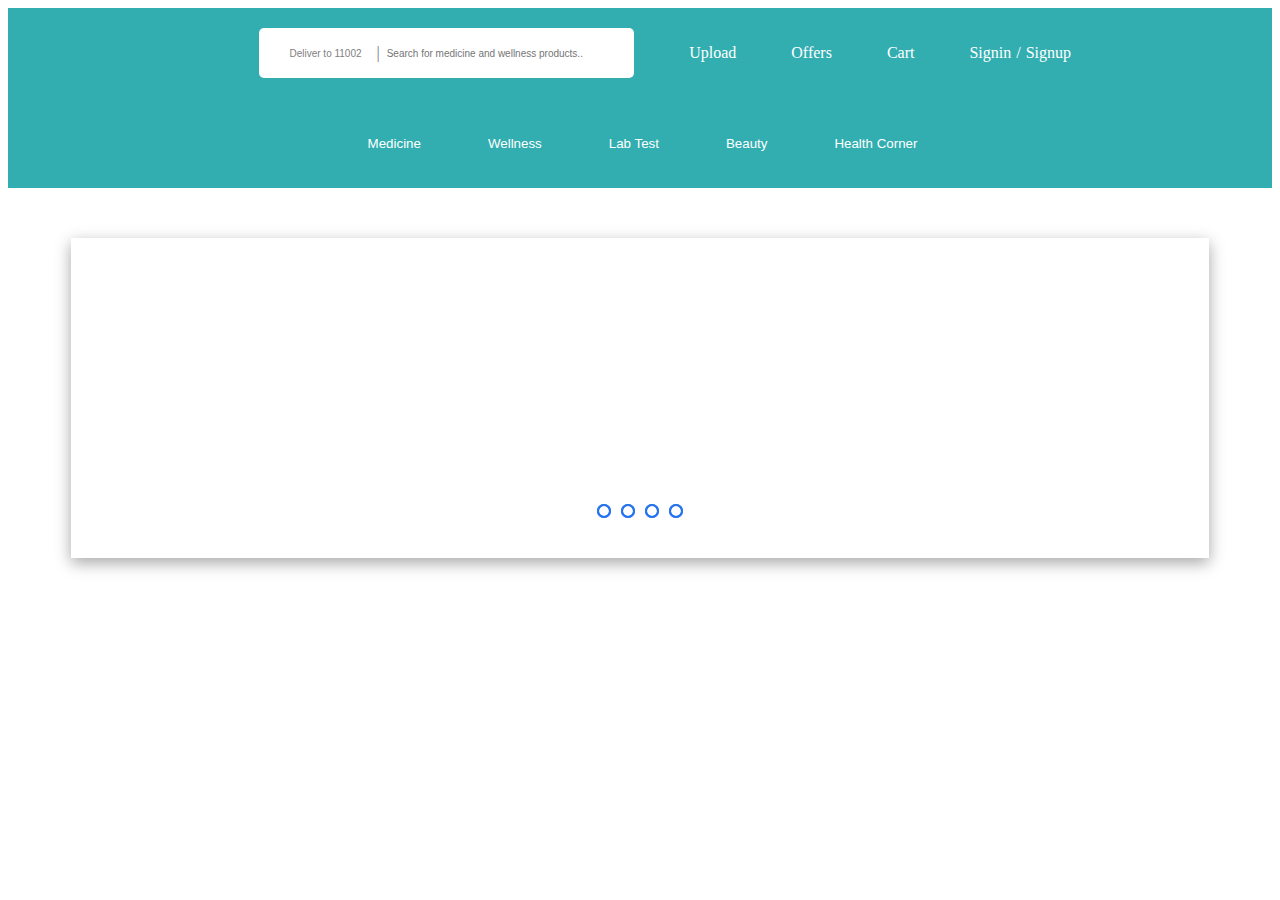
==== index.html @ c181a738 "NetMEds" ====
<!DOCTYPE html>
<html lang="en">
<head>
    <meta charset="UTF-8">
    <meta http-equiv="X-UA-Compatible" content="IE=edge">
    <meta name="viewport" content="width=device-width, initial-scale=1.0">
    <title>Home Page</title>
    <link rel="stylesheet" href="index.css">
    <script src="https://kit.fontawesome.com/09ea9ed7f5.js" crossorigin="anonymous"></script>
</head>
<body>
    <div id="navbar">
        
            <img src="https://www.netmeds.com/assets/gloryweb/images/home-logo-netmeds-new.svg" alt="" />
            <div id="bar">
                <input type="text"value="Deliver to 11002" name="" id="">
                <i class="fa-solid fa-angle-down fa-1x" style="color: #6d7583;"></i>
                <p style="color: #6d7583">|</p>
                <input  placeholder="Search for medicine and wellness products.." type="text" name="" id="">
                <button id="search" type="submit"><i class="fa-solid fa-magnifying-glass-plus fa-2x" style="color:#2874F0;"></i></button>
            </div>
            <div>
                <i class="fa-solid fa-receipt fa-2x"></i>
                <p>Upload</p>
            </div>
            <div>
                <i class="fa-solid fa-tag fa-2x"></i>
                <p>Offers</p>
            </div>
            <div>
                <i class="fa-solid fa-cart-shopping fa-2x"></i>
                <p>Cart</p>
            </div>
            <div>
                <i class="fa-regular fa-user fa-2x" style="color: #ffffff;"></i>
                <p>Signin</p>
                <p>/</p>
                <p>Signup</p>
            </div>
    </div>
    <div id="navbar">
        <div id="medbtn" >
            <i class="fa-sharp fa-solid fa-capsules fa-2x"style="color:yellow;"></i>
            <button id="medbtn-1">Medicine</button>
        </div>
        <div id="medbtn" >
            <i class="fa fa-duotone fa-heart-circle-check fa-2x" style="color:#FB641B"></i>
            <button id="medbtn-1">Wellness</button>
        </div>
        <div id="medbtn" >
            <i class=" fa fa-duotone fa-vial-virus fa-2x" style="color:#2874F0;"></i>
            <button id="medbtn-1">Lab Test</button>
        </div>
        <div id="medbtn">
            <i class=" fa fa-thin fa-glasses fa-2x"  style="color: #ff5353;;"></i>
            <button id="medbtn-1">Beauty</button>
        </div>
        <div id="medbtn">
            <i class=" fa fa-thin fa-hospital fa-2x" style="color: #00e08a;"></i>
            <button id="medbtn-1">Health Corner</button>
        </div>
        
</div>

    <!-- image slider start here -->
    <div class="Ani">
        <div class="slider">
            <div class="slides">
                <!-- Radio buttuon starts here -->
                <input type="radio" name="radio" id="radio1">
                <input type="radio" name="radio" id="radio2">
                <input type="radio" name="radio" id="radio3">
                <input type="radio" name="radio" id="radio4">
                <!-- images starts from here? -->
                <div class="slide first">
                    <img src="https://www.netmeds.com/images/cms/aw_rbslider/slides/1681393215_Web_Homefdgsdg.jpg" alt="">
                </div>
                <div class="slide">
                    <img src="https://www.netmeds.com/images/cms/aw_rbslider/slides/1681404025_Web_Home_Bannerggr.jpg" alt="">
                </div>
                <div class="slide">
                    <img src="https://www.netmeds.com/images/cms/aw_rbslider/slides/1681399120_Main_Wellness_web.jpg" alt="">
                </div>
                <div class="slide">
                    <img src="https://www.netmeds.com/images/cms/aw_rbslider/slides/1681392717_Web_Home_Banners.jpg" alt="">
                </div>
                <!-- Automatic navigation -->
                <div class="navigation_auto">
                      <div class="autobtn1"></div>
                      <div class="autobtn2"></div>
                      <div class="autobtn3"></div>
                      <div class="autobtn4"></div>
                </div>
                <!-- manual navigation -->
                <div class="navigation_manual">
                    <label for="radio1" class="manualbtn"></label>
                    <label for="radio2" class="manualbtn">  </label>
                    <label for="radio3" class="manualbtn"></label>
                    <label for="radio4"class="manualbtn"></label>  
              </div>
            </div>
                   </div>
    </div>
   

    <script src="index.js"></script>
</body>
</html>
---- index.css ----
#navbar{
    display: flex;
    justify-content: center;
    align-items: center;
   background-color:#32AEB1 ;
   gap:50px;
   height:10vh;
}
#navbar > img{
    cursor: pointer;
    outline: none;
}
#navbar> div{
    display: flex;
    justify-content: space-evenly;
    justify-content: center; 
     align-items: center;
    gap:5px;
}
#dropdown{
 display:flex;
 flex-direction:column;
 justify-content: center;
 text-align: center;
 background-color: #FFFFFF;
 /* width: 100%; */
 /* box-shadow: rgba(0, 0, 0, 0.35) 0px 5px 15px; */
}
a{
  color: black;
  display: block;
   padding: 5px;;
   font-size: 14px;;
   text-decoration: none;
   /* box-shadow: rgba(0, 0, 0, 0.35) 0px 5px 15px*/
}
a:hover{
    color:#32AEB1;
}
#medbtn-1{
    cursor: pointer;
    background-color: #32AEB1;
    color: white;
    border: none;
}


  
  
  
  
  

  
#navbar>div>p{
    color:#FFFFFF;
    cursor: pointer;
    outline: none;
}

.fa-solid{
    color:#FFFFFF;
    cursor: pointer;
    outline: none;
    
}
#bar{
    background-color: #FFFFFF;
    border-radius: 5px;;
    gap:5px;
}

#bar>input{
    border: none;
    font-size: 10px;
    font-weight: 400;
    width:200px;
}

#bar>input:nth-child(1){
    border: none;
    font-weight: 400;
    width: 20%;
    color:grey;
    
}
#bar>input:nth-child(2){
    font-weight: 400;
    color:grey;
    
    
}

#bar>button{
    border: none;
    background-color: #FFFFFF;
}



input[type="radio"] {
  display: none;
}

.manual-btn {
  display: inline-block;
  width: 12px;
  height: 12px;
  margin: 0 10px;
  border-radius: 50%;
  background-color: #ccc;
  cursor: pointer;
}

.manual-btn:hover {
  background-color: #555;
}
.Ani{
    margin: 0;
    padding: 0;
    font-size: 20px;
    /* margin:auto; */
    box-sizing: border-box;
    display: flex;
    align-items: center;
    justify-content: center;
    width:100%;
    margin-top:50px;;
}
.slider{
    position: relative;
    width:90%;
    height: 320px;
    box-shadow: rgba(0, 0, 0, 0.35) 0px 5px 15px;
overflow: hidden;
cursor: pointer;
outline: none;

}
.slides{
    display: flex;
    width: 550%;
    height: 100%;
}
.slider>input{
    display: none;
}
.slide{
    width:20%;
    transition: 2s;
}
.Ani>img{
    width:100%;
    background-size: cover;
}
.navigation_manual,.navigation_auto{
    position: absolute;
    bottom: 0;;
    left: 0;
    width: 100%;
    display: flex;
    justify-content: center;
    margin-bottom: 40px;;
}
.manualbtn,.navigation_auto div{
    border: 2px solid#2874F0;;
    padding: 5px;;
    border-radius: 50%;
    transition: 1s;
    cursor: pointer;
    outline: none;
    user-select: none;
}
.manualbtn:not(:last-child),.navigation_auto div:not(:last-child)
{
    margin-right:10px ;
}
.manualbtn:hover,.navigation_auto div:hover{
    background-color: #32AEB1;
}
#radio1.checked ~.navigation_auto.autobtn1{
    background-color: #32AEB1;
}
#radio2.checked ~.navigation_auto.autobtn2{
    background-color: #32AEB1;
}
#radio3.checked ~.navigation_auto.autobtn3{
    background-color: #32AEB1;
}
#radio4.checked ~.navigation_auto.autobtn4{
    background-color: #32AEB1;
}
#radio1:checked ~.first{
    margin-left: 0;
}
#radio2:checked ~.first{
    margin-left: -20%;
}
#radio3:checked ~.first{
    margin-left: -40%;
}
#radio4:checked ~.first{
    margin-left: -60%;
}
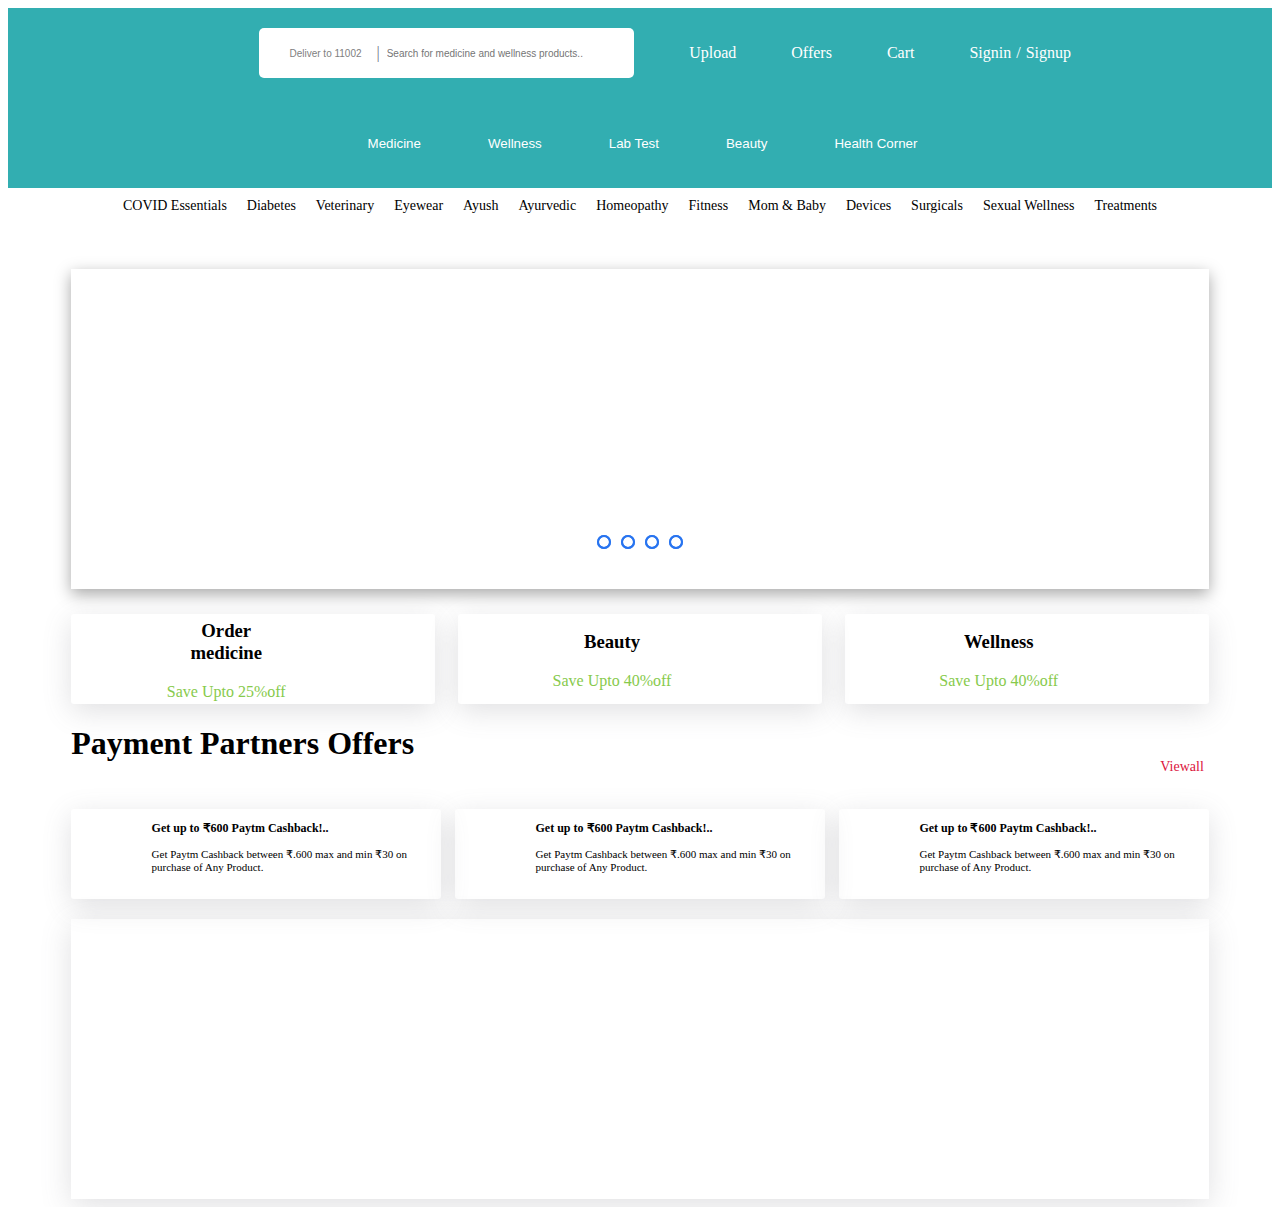
==== commit 7b1c7726: "Trend bar making and some Css work" ====
--- a/index.html
+++ b/index.html
@@ -61,7 +61,21 @@
         </div>
         
 </div>
-
+         <div id="navhead">
+             <a href="">COVID Essentials</a>
+             <a href="">Diabetes</a>
+             <a href="">Veterinary</a>
+             <a href="">Eyewear</a>
+             <a href="">Ayush</a>
+            <a href="">Ayurvedic</a>
+            <a href="">Homeopathy</a>
+            <a href="">Fitness</a>
+            <a href="">Mom & Baby</a>
+            <a href="">Devices</a>
+             <a href="">Surgicals</a>
+            <a href="">Sexual Wellness</a>
+            <a href="">Treatments</a>
+         </div>
     <!-- image slider start here -->
     <div class="Ani">
         <div class="slider">
@@ -101,7 +115,115 @@
             </div>
                    </div>
     </div>
-   
+     <div id="imageItems">
+        <div>
+            <img src="https://www.netmeds.com/assets/gloryweb/images/icons/Wellnessnew.svg" alt="">
+            <div>
+                <h3>Order medicine</h3>
+            <p>Save Upto 25%off</p>
+            </div>
+            <i class=" fa fa-solid fa-angle-right"></i>
+
+        </div>
+        <div>
+            <img src="https://www.netmeds.com/assets/gloryweb/images/icons/Beautynew.svg" alt="">
+            <div>
+                <h3>Beauty</h3>
+            <p>Save Upto 40%off</p>
+            </div>
+            <i class=" fa fa-solid fa-angle-right"></i>
+        </div>
+        <div>
+            <img src="https://www.netmeds.com/assets/gloryweb/images/icons/ordermedicinnew.svg" alt="">
+          <div>
+            <h3>Wellness</h3>
+            <p>Save Upto 40%off</p>
+          </div>
+          <i class=" fa fa-solid fa-angle-right"></i>
+        </div>
+     </div>
+      <div id="Payment">
+        <div>
+            <div>
+                <h1>Payment Partners Offers</h1>
+            </div>
+        </div>
+        <a href="">Viewall <i class=" fa fa-solid fa-angle-right"style="color:crimson;"style=" margin-top: 50px;"></i></a>
+      </div>
+     <div id="Paytm">
+
+        <div>
+            <img src="https://www.netmeds.com/images/cms/offers/1680274870_1675179642_1669825817_paytm.png" alt="">
+            <div>
+                <h3>Get up to ₹600 Paytm Cashback!..</h3>
+            <p>Get Paytm Cashback between ₹.600 max and min ₹30 on purchase of Any Product.</p>
+            </div>
+            <i class=" fa fa-solid fa-angle-right"></i>
+
+        </div>
+        <div>
+            <img src="https://www.netmeds.com/images/cms/offers/1680274870_1675179642_1669825817_paytm.png" alt="">
+            <div>
+                <h3>Get up to ₹600 Paytm Cashback!..</h3>
+            <p>Get Paytm Cashback between ₹.600 max and min ₹30 on purchase of Any Product.</p>
+            </div>
+            <i class=" fa fa-solid fa-angle-right"></i>
+
+        </div>
+        <div>
+            <img src="https://www.netmeds.com/images/cms/offers/1680274870_1675179642_1669825817_paytm.png" alt="">
+            <div>
+                <h3>Get up to ₹600 Paytm Cashback!..</h3>
+            <p>Get Paytm Cashback between ₹.600 max and min ₹30 on purchase of Any Product.</p>
+            </div>
+            <i class=" fa fa-solid fa-angle-right"></i>
+
+        </div>
+     </div>
+     <div class="Trend">
+        <div class="Tslider">
+            <div class="Tslides">
+                <!-- Radio buttuon starts here -->
+                <input type="radio" name="radio" id="Tradio1">
+                <input type="radio" name="radio" id="Tradio2">
+                <input type="radio" name="radio" id="Tradio3">
+                <input type="radio" name="radio" id="Tradio4">
+                <!-- images starts from here? -->
+                <div class="Tslide first">
+                    <img src="https://www.netmeds.com/images/cms/aw_rbslider/slides/1676975578_Dr_Morepen__mini_web.jpg" alt="">
+                </div>
+                <div class="Tslide">
+                    <img src="https://www.netmeds.com/images/cms/aw_rbslider/slides/1681411498_Main_Mini-banner_web.jpg" alt="">
+                </div>
+                <div class="Tslide">
+                    <img src="https://www.netmeds.com/images/cms/aw_rbslider/slides/1676975578_Dr_Morepen__mini_web.jpg" alt="">
+                </div>
+                <div class="Tslide">
+                    <img src="https://www.netmeds.com/images/cms/aw_rbslider/slides/1670563832_Nutriog_mini_web.jpg" alt="">
+                </div>
+                <div class="Tslide">
+                    <img src="https://www.netmeds.com/images/cms/aw_rbslider/slides/1681801389_Groviva_Mini_banner_web.jpg" alt="">
+                </div>
+                <div class="Tslide">
+                    <img src="https://www.netmeds.com/images/cms/aw_rbslider/slides/1668781285_Netmeds-436x224pxl.jpg" alt="">
+                </div>
+                <!-- Automatic navigation -->
+                <div class="Tnavigation_auto">
+                      <!-- <div class="autobtn1"></div>
+                      <div class="autobtn2"></div>
+                      <div class="autobtn3"></div>
+                      <div class="autobtn4"></div> -->
+                </div>
+                <!-- manual navigation -->
+                <div class="Tnavigation_manual">
+                    <!-- <label for="radio1" class="Tmanualbtn"></label>
+                    <label for="radio2" class="Tmanualbtn">  </label>
+                    <label for="radio3" class="Tmanualbtn"></label>
+                    <label for="radio4"class="Tmanualbtn"></label>   -->
+              </div>
+            </div>
+                   </div>
+    </div>
 
     <script src="index.js"></script>
 </body>
--- a/index.css
+++ b/index.css
@@ -5,6 +5,13 @@
    background-color:#32AEB1 ;
    gap:50px;
    height:10vh;
+}
+#navhead
+{
+    display: flex;
+    justify-content: center;
+    gap: 10px;
+    margin-top: 5px;;
 }
 #navbar > img{
     cursor: pointer;
@@ -43,14 +50,6 @@
     color: white;
     border: none;
 }
-
-
-  
-  
-  
-  
-  
-
   
 #navbar>div>p{
     color:#FFFFFF;
@@ -201,4 +200,195 @@
 }
 #radio4:checked ~.first{
     margin-left: -60%;
-}+}
+#imageItems{
+    display: flex;
+    justify-content:space-between;
+    margin: auto;
+    width: 90%;
+}
+#imageItems>div{
+    display: flex;
+    box-shadow: rgba(100, 100, 111, 0.2) 0px 7px 29px 0px;
+ align-items: center;
+    width:32%;
+    height: 10vh;
+    gap:20px;
+    margin-top: 25px;
+    text-align: center;
+    border-radius:3px;
+    cursor: pointer;
+}
+#imageItems>div>img{
+    padding: 10px;
+   width: 15%;
+}
+#imageItems>div>div>p{
+    color:#87ca4c
+}
+#imageItems>div>.fa{
+    display: flex;
+    color:#2874F0;
+     margin-left:35%
+}
+#imageItems>div>.fa:hover{
+   
+    color: #32AEB1;
+}
+#Payment{
+    margin-top: 10px;;
+    width:90%;
+    margin: auto;
+    display: flex;
+    justify-content: space-between;
+    background-color: none;
+}
+#Payment>a{
+    margin-top: 50px;
+    color: crimson;
+}
+#Payment >div{
+    display: flex;
+}
+#Paytm{
+    display: flex;
+    justify-content:space-between;
+    margin: auto;
+    width: 90%;
+}
+#Paytm>div{
+    display: flex;
+    box-shadow: rgba(100, 100, 111, 0.2) 0px 7px 29px 0px;
+    width:32.5%;
+    height: 10vh;
+    gap:20px;
+    margin-top: 25px;
+    border-radius:3px;
+    cursor: pointer;
+}
+#Paytm>div>img{
+    padding: 10px;
+   width: 15%;
+}
+#Paytm>div>div>h3{
+    font-size: 12px;
+      
+}
+#Paytm>div>div>p{
+    font-size:11px;
+      
+}
+
+
+input[type="Tradio"] {
+  display: none;
+}
+
+.Tmanual-btn {
+  display: inline-block;
+  width: 12px;
+  height: 12px;
+  margin: 0 10px;
+  border-radius: 50%;
+  background-color: #ccc;
+  cursor: pointer;
+}
+
+.Tmanual-btn:hover {
+  background-color: #555;
+}
+.Trend{
+    margin: 0;
+    padding: 0;
+    font-size: 20px;
+    /* margin:auto; */
+    box-sizing: border-box;
+    display: flex;
+    align-items: center;
+    justify-content: center;
+    width:100%;
+    margin-top:20px;;
+    justify-content: space-evenly;
+}
+.Tslider{
+    margin: auto;
+    position: relative;
+    width:90%;
+    height: 280px;
+    box-shadow: rgba(100, 100, 111, 0.2) 0px 7px 29px 0px;
+overflow: hidden;
+cursor: pointer;
+outline: none;
+display: flex;
+justify-content: space-evenly;
+}
+.Tslides{
+    display: flex;
+    gap:1%;
+    width:650vh;
+    height:100vh;
+}
+.Tslider>input{
+    display: none;
+}
+.Tslide{
+    width:20%;
+    transition: 2s;
+}
+.Trend>img{
+    width:100%;
+    background-size: cover;
+}
+.Tnavigation_manual,.Tnavigation_auto{
+    position: absolute;
+    bottom: 0;;
+    left: 0;
+    width: 100%;
+    display: flex;
+    justify-content: center;
+    margin-bottom: 40px;;
+}
+.Tmanualbtn,.Tnavigation_auto div{
+    border: 2px solid#2874F0;;
+    padding: 5px;;
+    border-radius: 50%;
+    transition: 1s;
+    cursor: pointer;
+    outline: none;
+    user-select: none;
+}
+.Tmanualbtn:not(:last-child),.Tnavigation_auto div:not(:last-child)
+{
+    margin-right:10px ;
+}
+.Tmanualbtn:hover,.Tnavigation_auto div:hover{
+    background-color: #32AEB1;
+}
+#Tradio1.checked ~.navigation_auto.autobtn1{
+    background-color: #32AEB1;
+}
+#Tradio2.checked ~.navigation_auto.autobtn2{
+    background-color: #32AEB1;
+}
+#Tradio3.checked ~.navigation_auto.autobtn3{
+    background-color: #32AEB1;
+}
+#Tradio4.checked ~.navigation_auto.autobtn4{
+    background-color: #32AEB1;
+}
+#Tradio1:checked ~.first{
+    margin-left: 0;
+}
+#Tradio2:checked ~.first{
+    margin-left: -20%;
+}
+#Tradio3:checked ~.first{
+    margin-left: -40%;
+}
+#Tradio4:checked ~.first{
+    margin-left: -60%;
+}
+
+
+
+
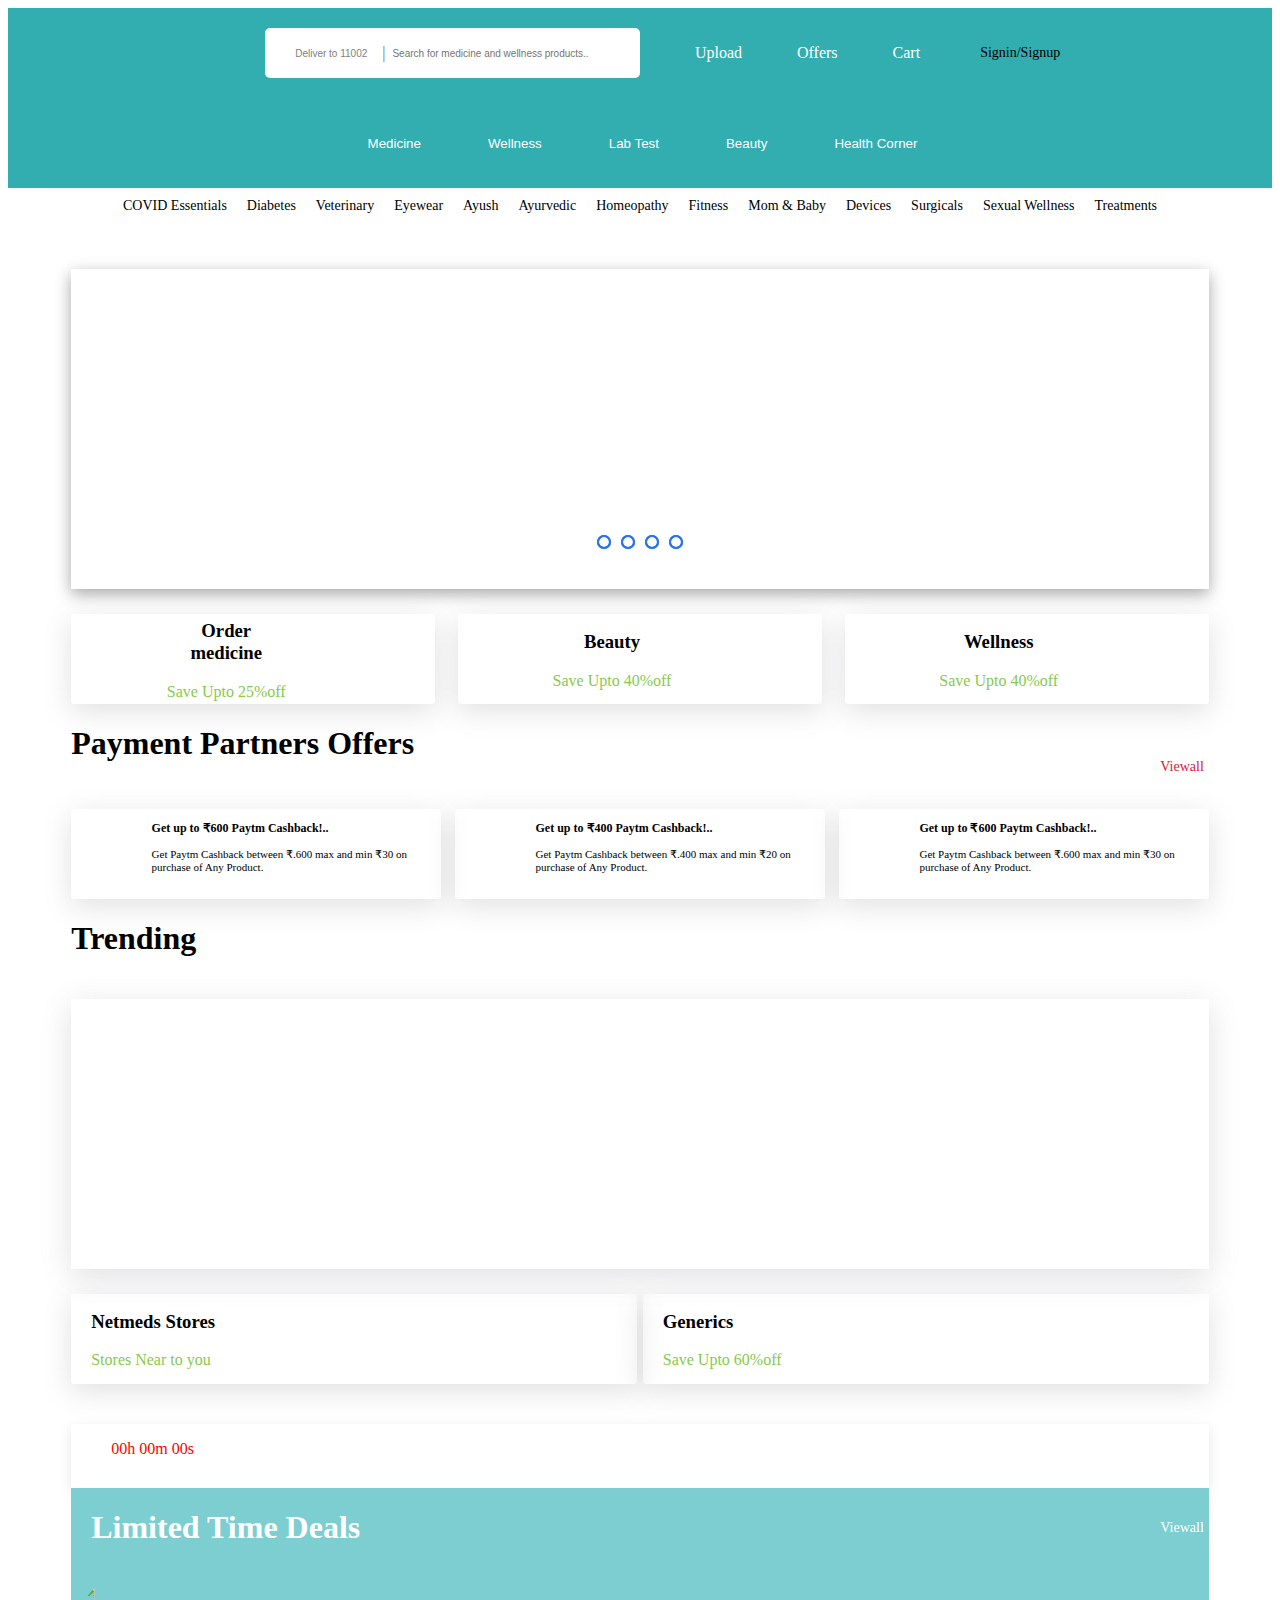
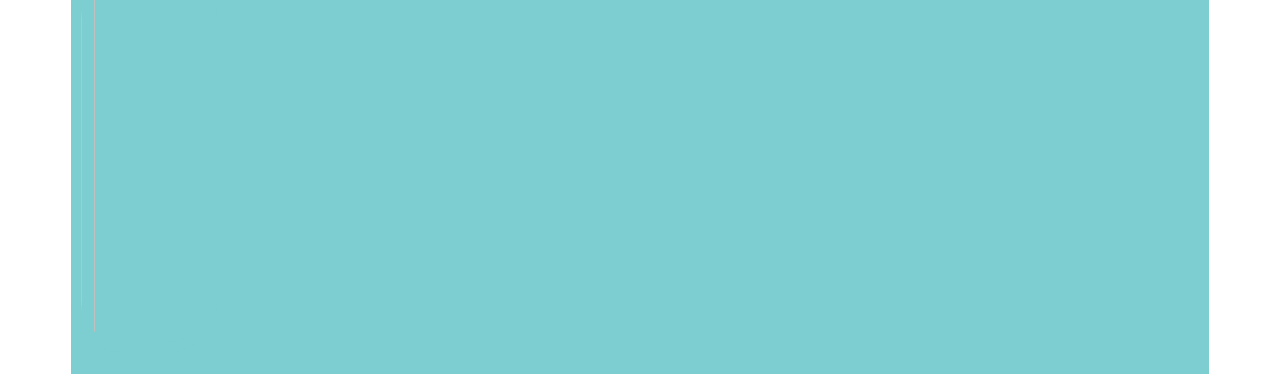
==== commit 78c93fb3: "time bar" ====
--- a/index.html
+++ b/index.html
@@ -21,7 +21,7 @@
             </div>
             <div>
                 <i class="fa-solid fa-receipt fa-2x"></i>
-                <p>Upload</p>
+                <p>Upload </p>
             </div>
             <div>
                 <i class="fa-solid fa-tag fa-2x"></i>
@@ -33,9 +33,7 @@
             </div>
             <div>
                 <i class="fa-regular fa-user fa-2x" style="color: #ffffff;"></i>
-                <p>Signin</p>
-                <p>/</p>
-                <p>Signup</p>
+                <a href="./signup.html">Signin/Signup</a>
             </div>
     </div>
     <div id="navbar">
@@ -87,16 +85,16 @@
                 <input type="radio" name="radio" id="radio4">
                 <!-- images starts from here? -->
                 <div class="slide first">
-                    <img src="https://www.netmeds.com/images/cms/aw_rbslider/slides/1681393215_Web_Homefdgsdg.jpg" alt="">
+                    <img src="https://www.netmeds.com/images/cms/aw_rbslider/slides/1681837982_Home_Banner.jpg" alt="">
                 </div>
                 <div class="slide">
-                    <img src="https://www.netmeds.com/images/cms/aw_rbslider/slides/1681404025_Web_Home_Bannerggr.jpg" alt="">
+                    <img src="https://www.netmeds.com/images/cms/aw_rbslider/slides/1681815202_Web_Home_Bannersvdvds.jpg" alt="">
+                </div>
+                <div class="slide">
+                    <img src="https://www.netmeds.com/images/cms/aw_rbslider/slides/1681816910_Web_Home_Bannersguguui.jpg" alt="">
                 </div>
                 <div class="slide">
                     <img src="https://www.netmeds.com/images/cms/aw_rbslider/slides/1681399120_Main_Wellness_web.jpg" alt="">
-                </div>
-                <div class="slide">
-                    <img src="https://www.netmeds.com/images/cms/aw_rbslider/slides/1681392717_Web_Home_Banners.jpg" alt="">
                 </div>
                 <!-- Automatic navigation -->
                 <div class="navigation_auto">
@@ -107,7 +105,7 @@
                 </div>
                 <!-- manual navigation -->
                 <div class="navigation_manual">
-                    <label for="radio1" class="manualbtn"></label>
+                    <label for="radio1" class="manualbtn"></i></label>
                     <label for="radio2" class="manualbtn">  </label>
                     <label for="radio3" class="manualbtn"></label>
                     <label for="radio4"class="manualbtn"></label>  
@@ -164,32 +162,37 @@
         <div>
             <img src="https://www.netmeds.com/images/cms/offers/1680274870_1675179642_1669825817_paytm.png" alt="">
             <div>
+                <h3>Get up to ₹400 Paytm Cashback!..</h3>
+            <p>Get Paytm Cashback between ₹.400 max and min ₹20 on purchase of Any Product.</p>
+            </div>
+            <i class=" fa fa-solid fa-angle-right"></i>
+
+        </div>
+        <div>
+            <img src="https://www.netmeds.com/images/cms/offers/1680274870_1675179642_1669825817_paytm.png" alt="">
+            <div>
                 <h3>Get up to ₹600 Paytm Cashback!..</h3>
             <p>Get Paytm Cashback between ₹.600 max and min ₹30 on purchase of Any Product.</p>
             </div>
             <i class=" fa fa-solid fa-angle-right"></i>
 
         </div>
-        <div>
-            <img src="https://www.netmeds.com/images/cms/offers/1680274870_1675179642_1669825817_paytm.png" alt="">
-            <div>
-                <h3>Get up to ₹600 Paytm Cashback!..</h3>
-            <p>Get Paytm Cashback between ₹.600 max and min ₹30 on purchase of Any Product.</p>
-            </div>
-            <i class=" fa fa-solid fa-angle-right"></i>
-
+     </div>
+     <div id="Payment">
+        <div>
+            <div>
+                <h1>Trending</h1>
+           </div>
         </div>
      </div>
      <div class="Trend">
         <div class="Tslider">
             <div class="Tslides">
-                <!-- Radio buttuon starts here -->
-                <input type="radio" name="radio" id="Tradio1">
-                <input type="radio" name="radio" id="Tradio2">
-                <input type="radio" name="radio" id="Tradio3">
-                <input type="radio" name="radio" id="Tradio4">
-                <!-- images starts from here? -->
-                <div class="Tslide first">
+                <input type="radio" name="Tradio" id="Tradio1">
+                <input type="radio" name="Tradio" id="Tradio2">
+                <input type="radio" name="Tradio" id="Tradio3">
+                <input type="radio" name="Tradio" id="Tradio4">
+                <div class="Tslide first"> 
                     <img src="https://www.netmeds.com/images/cms/aw_rbslider/slides/1676975578_Dr_Morepen__mini_web.jpg" alt="">
                 </div>
                 <div class="Tslide">
@@ -206,25 +209,54 @@
                 </div>
                 <div class="Tslide">
                     <img src="https://www.netmeds.com/images/cms/aw_rbslider/slides/1668781285_Netmeds-436x224pxl.jpg" alt="">
-                </div>
-                <!-- Automatic navigation -->
-                <div class="Tnavigation_auto">
-                      <!-- <div class="autobtn1"></div>
-                      <div class="autobtn2"></div>
-                      <div class="autobtn3"></div>
-                      <div class="autobtn4"></div> -->
-                </div>
-                <!-- manual navigation -->
+                </div> 
+        
+            
                 <div class="Tnavigation_manual">
-                    <!-- <label for="radio1" class="Tmanualbtn"></label>
-                    <label for="radio2" class="Tmanualbtn">  </label>
-                    <label for="radio3" class="Tmanualbtn"></label>
-                    <label for="radio4"class="Tmanualbtn"></label>   -->
+                    <!-- <label for="Tradio1" class="Tmanualbtn"></label>
+                    <label for="Tradio2" class="Tmanualbtn">  </label>
+                    <label for="Tradio3" class="Tmanualbtn"></label>
+                    <label for="Tradio4"class="Tmanualbtn"></label>   -->
               </div>
-            </div>
-                   </div>
-    </div>
-
-    <script src="index.js"></script>
+            </div> 
+                 </div>
+     </div>
+    <div id="imageMed">
+        <div>
+            <div> 
+                <h3>Netmeds Stores </h3>
+            <p> Stores Near to you <i class=" fa fa-solid fa-angle-right "style="color:black"></i></p>
+            </div>
+            <img src="https://encrypted-tbn2.gstatic.com/images?q=tbn:ANd9GcTYg-5xoABqRT56mDPAEx1XcJ74E8K5eYrIxkB_ZIzexfAOZZ0Z" alt="">
+        </div>
+        <div>
+            <div>
+                <h3>Generics</h3>
+            <p>Save Upto 60%off <i class=" fa fa-solid fa-angle-right"style="color:black"></i></p>
+            </div>
+            <img src="https://lh3.googleusercontent.com/Ah6kD1lPT6igkypSuGB1TPyygjC_Z8ac_D3CUOPZVzRz5COdOh55KxJmFR-KQZ9CqUwhXczrDMc4XvFmLvxo3eYC5PTmzPWZ0lH3RFlF"style="width:15%" alt="">
+        </div>
+        
+     </div>
+     <div id="Limited">
+        <div>
+            <div id="offer">
+                <i class=" fa fa-regular fa-clock fa-shake" style="color: #ff0059;"></i>
+                <p id="Time">00h&nbsp;00m&nbsp;00s</p>
+            </div>
+        </div>
+     </div>
+     <div id="Hurry">
+                <div>
+                    <h1>Limited Time Deals</h1>
+                    <a href="">Viewall <i class=" fa fa-solid fa-angle-right"style="color:white;"style=" margin-top: 50px;"></i></a>
+                </div>
+                <img src="https://www.netmeds.com/images/cms/section/images/1680549470_1678453094_limited_time.png" alt="">
+     </div>
+     <div id="Deal"></div>
+
+    <script src="index.js">
+        
+    </script>
 </body>
 </html>--- a/index.css
+++ b/index.css
@@ -279,116 +279,201 @@
       
 }
 
-
 input[type="Tradio"] {
-  display: none;
-}
-
-.Tmanual-btn {
-  display: inline-block;
-  width: 12px;
-  height: 12px;
-  margin: 0 10px;
-  border-radius: 50%;
-  background-color: #ccc;
+    display: none;
+  }
+  
+  .Tmanual-btn {
+    display: inline-block;
+    width: 12px;
+    height: 12px;
+    margin: 0 10px;
+    border-radius: 50%;
+    background-color: #ccc;
+    cursor: pointer;
+  }
+  
+  .Tmanual-btn:hover {
+    background-color: #555;
+  }
+  .Trend{
+      margin: 0;
+      padding: 0;
+      font-size: 20px;
+      /* margin:auto; */
+      box-sizing: border-box;
+      display: flex;
+      align-items: center;
+      justify-content: center;
+      width:100%;
+      margin-top:20px;;
+      justify-content: space-evenly;
+  }
+  .Tslider{
+      margin: auto;
+      position: relative;
+      width:90%;
+      height:30vh;
+      box-shadow: rgba(100, 100, 111, 0.2) 0px 7px 29px 0px;
+  overflow: hidden;
   cursor: pointer;
-}
-
-.Tmanual-btn:hover {
-  background-color: #555;
-}
-.Trend{
-    margin: 0;
-    padding: 0;
-    font-size: 20px;
-    /* margin:auto; */
-    box-sizing: border-box;
+  outline: none;
+  display: flex;
+  justify-content: space-evenly;
+  }
+  .Tslides{
+      display: flex;
+      gap:15px;
+      width:650vh;
+      height:100vh;;
+  }
+  .Tslider>input{
+      display: none;
+  }
+  .Tslide{
+      width:20%;
+      transition: 2s;
+  }
+  .Trend>img{
+      width:100%;
+      background-size: cover;
+      border-radius: 10px;;
+  }
+  .Tnavigation_manual,.Tnavigation_auto{
+      position: absolute;
+      bottom: 0;;
+      left: 0;
+      width: 100%;
+      display: flex;
+      justify-content: center;
+      margin-bottom: 40px;;
+  }
+  .Tmanualbtn,.Tnavigation_auto div{
+      border: 2px solid#2874F0;;
+      padding: 5px;;
+      border-radius: 50%;
+      transition: 1s;
+      cursor: pointer;
+      outline: none;
+      user-select: none;
+  }
+  .Tmanualbtn:not(:last-child),.Tnavigation_auto div:not(:last-child)
+  {
+      margin-right:10px ;
+  }
+  .Tmanualbtn:hover,.Tnavigation_auto div:hover{
+      background-color: #32AEB1;
+  }
+  #Tradio1.checked ~.navigation_auto.autobtn1{
+      background-color: #32AEB1;
+  }
+  #Tradio2.checked ~.navigation_auto.autobtn2{
+      background-color: #32AEB1;
+  }
+  #Tradio3.checked ~.navigation_auto.autobtn3{
+      background-color: #32AEB1;
+  }
+  #Tradio4.checked ~.navigation_auto.autobtn4{
+      background-color: #32AEB1;
+  }
+  #Tradio1:checked ~.first{
+      margin-left: 0;
+  }
+  #Tradio2:checked ~.first{
+      margin-left: -20%;
+  }
+  #Tradio3:checked ~.first{
+      margin-left: -40%;
+  }
+  #Tradio4:checked ~.first{
+      margin-left: -60%;
+  }
+  
+#imageMed{
+    display: flex;
+    justify-content:space-between;
+    margin: auto;
+    width: 90%;
+}
+#imageMed>div{
+    display: flex;
+    box-shadow: rgba(100, 100, 111, 0.2) 0px 7px 29px 0px;
+ align-items: center;
+    width:48%;
+    height: 10vh;
+    gap:20px;
+    margin-top: 25px;
+    border-radius:3px;
+    cursor: pointer;
+  padding-left: 20px;
+  justify-content: space-between;
+}
+#imageMed>div>img{
+   width: 11.8%;
+   border-color: white;
+   border-radius: 2px;;
+
+}
+#imageMed>div>div>p{
+    color:#87ca4c
+}
+#imageMed>div>.fa{
+    display: flex;
+    color: black;
+}
+#imageMed>div>.fa:hover{
+   
+    color: #32AEB1;
+}
+#Limited
+{ padding-bottom: 10px;
+    margin-top: 10px;;
+    width:90%;
+    margin: auto;
+    margin-top:40px;
+    box-shadow: rgba(0, 0, 0, 0.1) 0px 4px 12px;
+    height: 6vh;
+
+
+}#offer{
     display: flex;
     align-items: center;
-    justify-content: center;
-    width:100%;
-    margin-top:20px;;
-    justify-content: space-evenly;
-}
-.Tslider{
-    margin: auto;
-    position: relative;
-    width:90%;
-    height: 280px;
-    box-shadow: rgba(100, 100, 111, 0.2) 0px 7px 29px 0px;
-overflow: hidden;
-cursor: pointer;
-outline: none;
-display: flex;
-justify-content: space-evenly;
-}
-.Tslides{
-    display: flex;
-    gap:1%;
-    width:650vh;
-    height:100vh;
-}
-.Tslider>input{
-    display: none;
-}
-.Tslide{
-    width:20%;
-    transition: 2s;
-}
-.Trend>img{
-    width:100%;
-    background-size: cover;
-}
-.Tnavigation_manual,.Tnavigation_auto{
-    position: absolute;
-    bottom: 0;;
-    left: 0;
-    width: 100%;
-    display: flex;
-    justify-content: center;
-    margin-bottom: 40px;;
-}
-.Tmanualbtn,.Tnavigation_auto div{
-    border: 2px solid#2874F0;;
-    padding: 5px;;
-    border-radius: 50%;
-    transition: 1s;
-    cursor: pointer;
-    outline: none;
-    user-select: none;
-}
-.Tmanualbtn:not(:last-child),.Tnavigation_auto div:not(:last-child)
-{
-    margin-right:10px ;
-}
-.Tmanualbtn:hover,.Tnavigation_auto div:hover{
-    background-color: #32AEB1;
-}
-#Tradio1.checked ~.navigation_auto.autobtn1{
-    background-color: #32AEB1;
-}
-#Tradio2.checked ~.navigation_auto.autobtn2{
-    background-color: #32AEB1;
-}
-#Tradio3.checked ~.navigation_auto.autobtn3{
-    background-color: #32AEB1;
-}
-#Tradio4.checked ~.navigation_auto.autobtn4{
-    background-color: #32AEB1;
-}
-#Tradio1:checked ~.first{
-    margin-left: 0;
-}
-#Tradio2:checked ~.first{
-    margin-left: -20%;
-}
-#Tradio3:checked ~.first{
-    margin-left: -40%;
-}
-#Tradio4:checked ~.first{
-    margin-left: -60%;
-}
-
-
-
-
+    text-align: center;
+    gap: 20px;
+    padding-left: 20px;;
+    color: red;
+
+}
+#Limited>div{
+    align-items: center;
+    display: flex;
+}
+#Hurry{
+    background-color:#7CCED0;
+   width:90%;
+   margin: auto;
+   height: 54vh;
+}
+#Hurry >div{
+    display: flex;
+    justify-content: space-between;
+    align-items: center;
+    color:white;
+    padding-left: 20px;
+}
+#Hurry >div>a{
+    color:white;;
+}
+#deals{
+
+}
+#Hurry >img{
+    
+   border:10px solid #7CCED0;
+   overflow: hidden;
+  outline: none;
+  width:11.1%;
+border-radius: 50px;;
+height: 40.5vh;
+
+}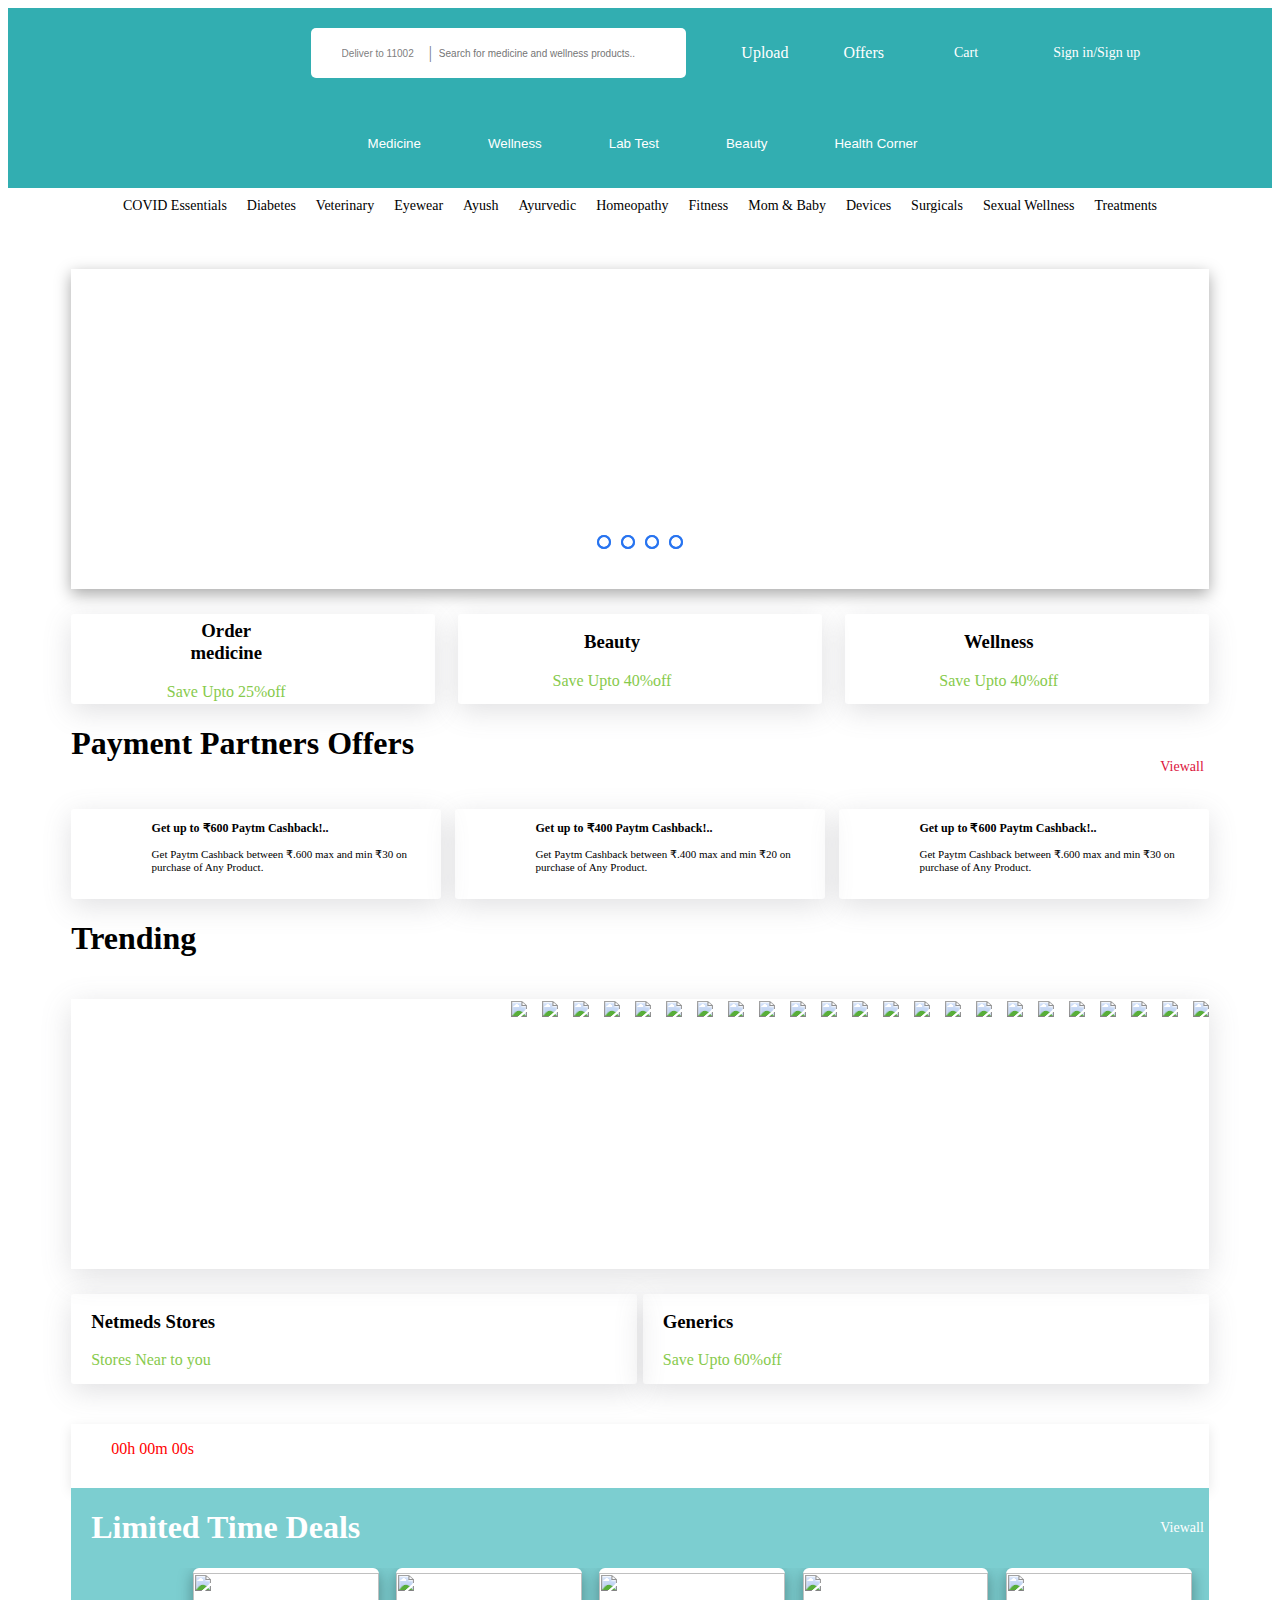
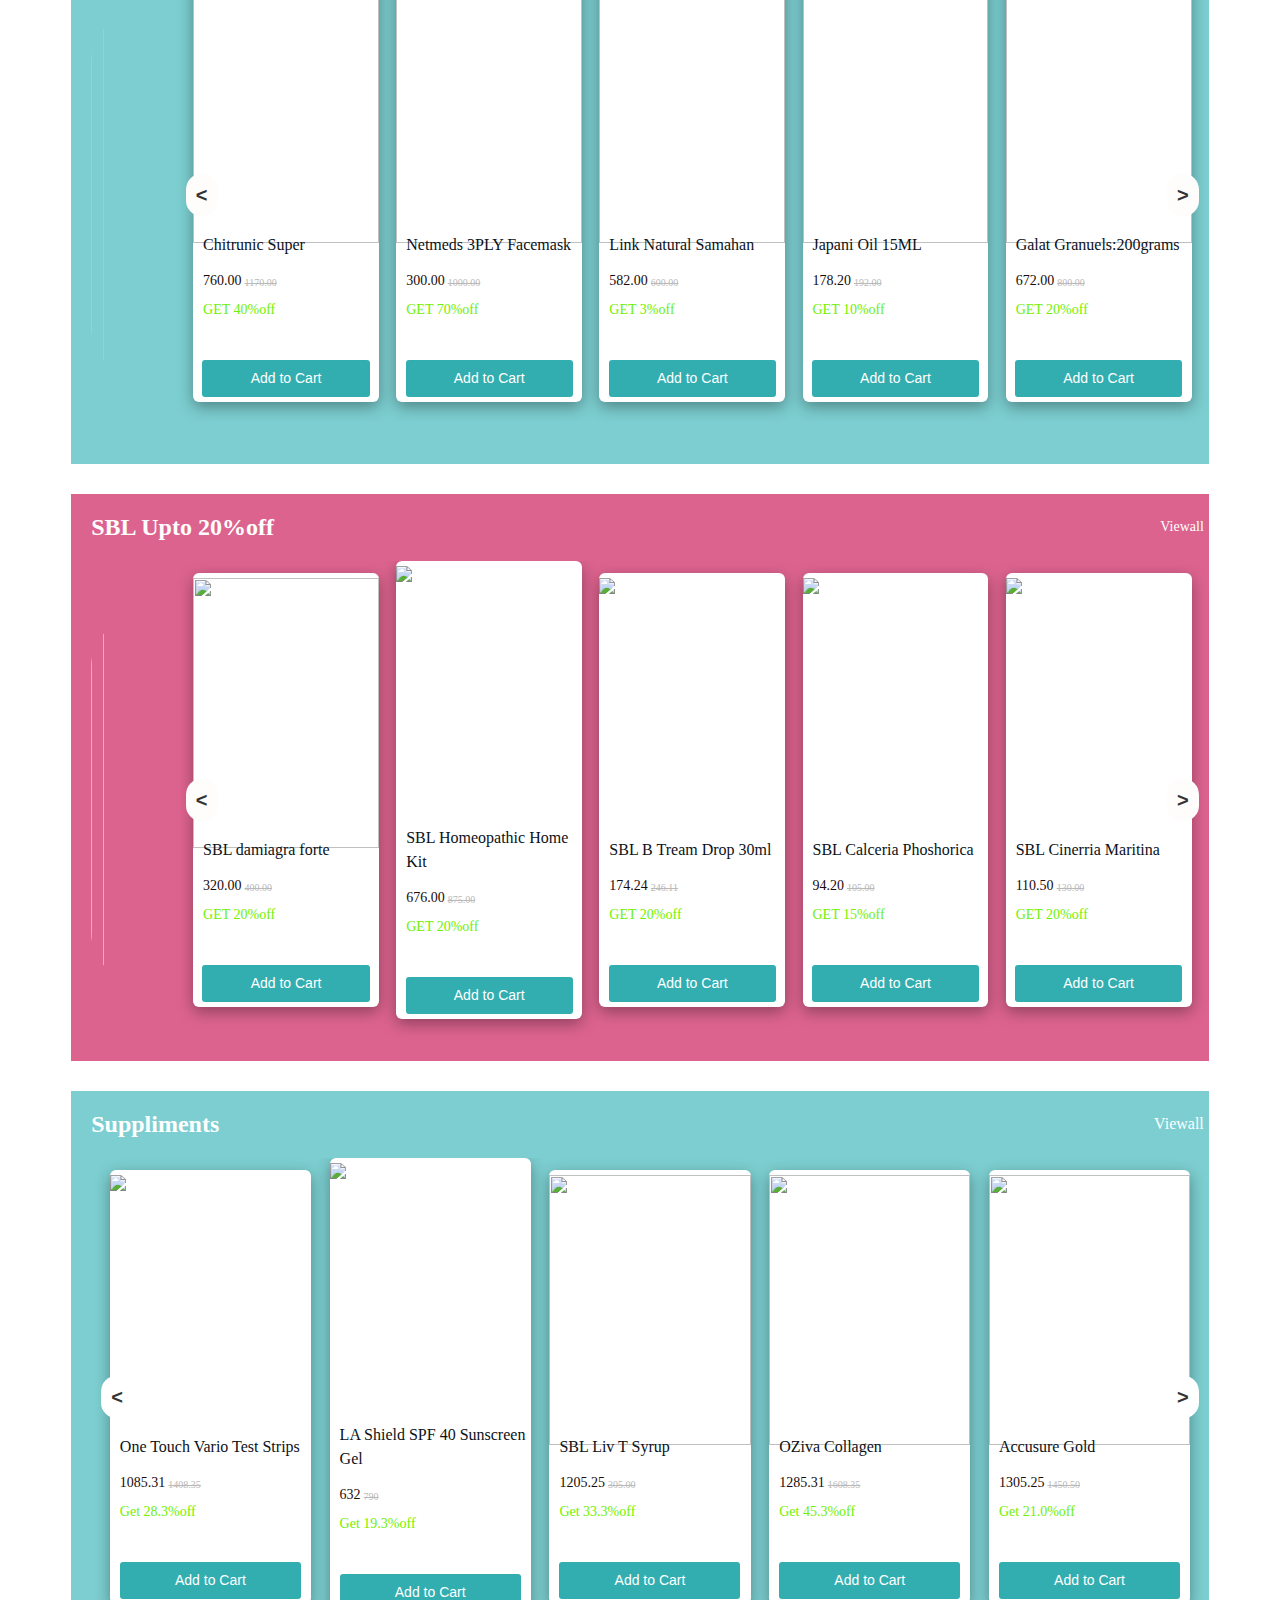
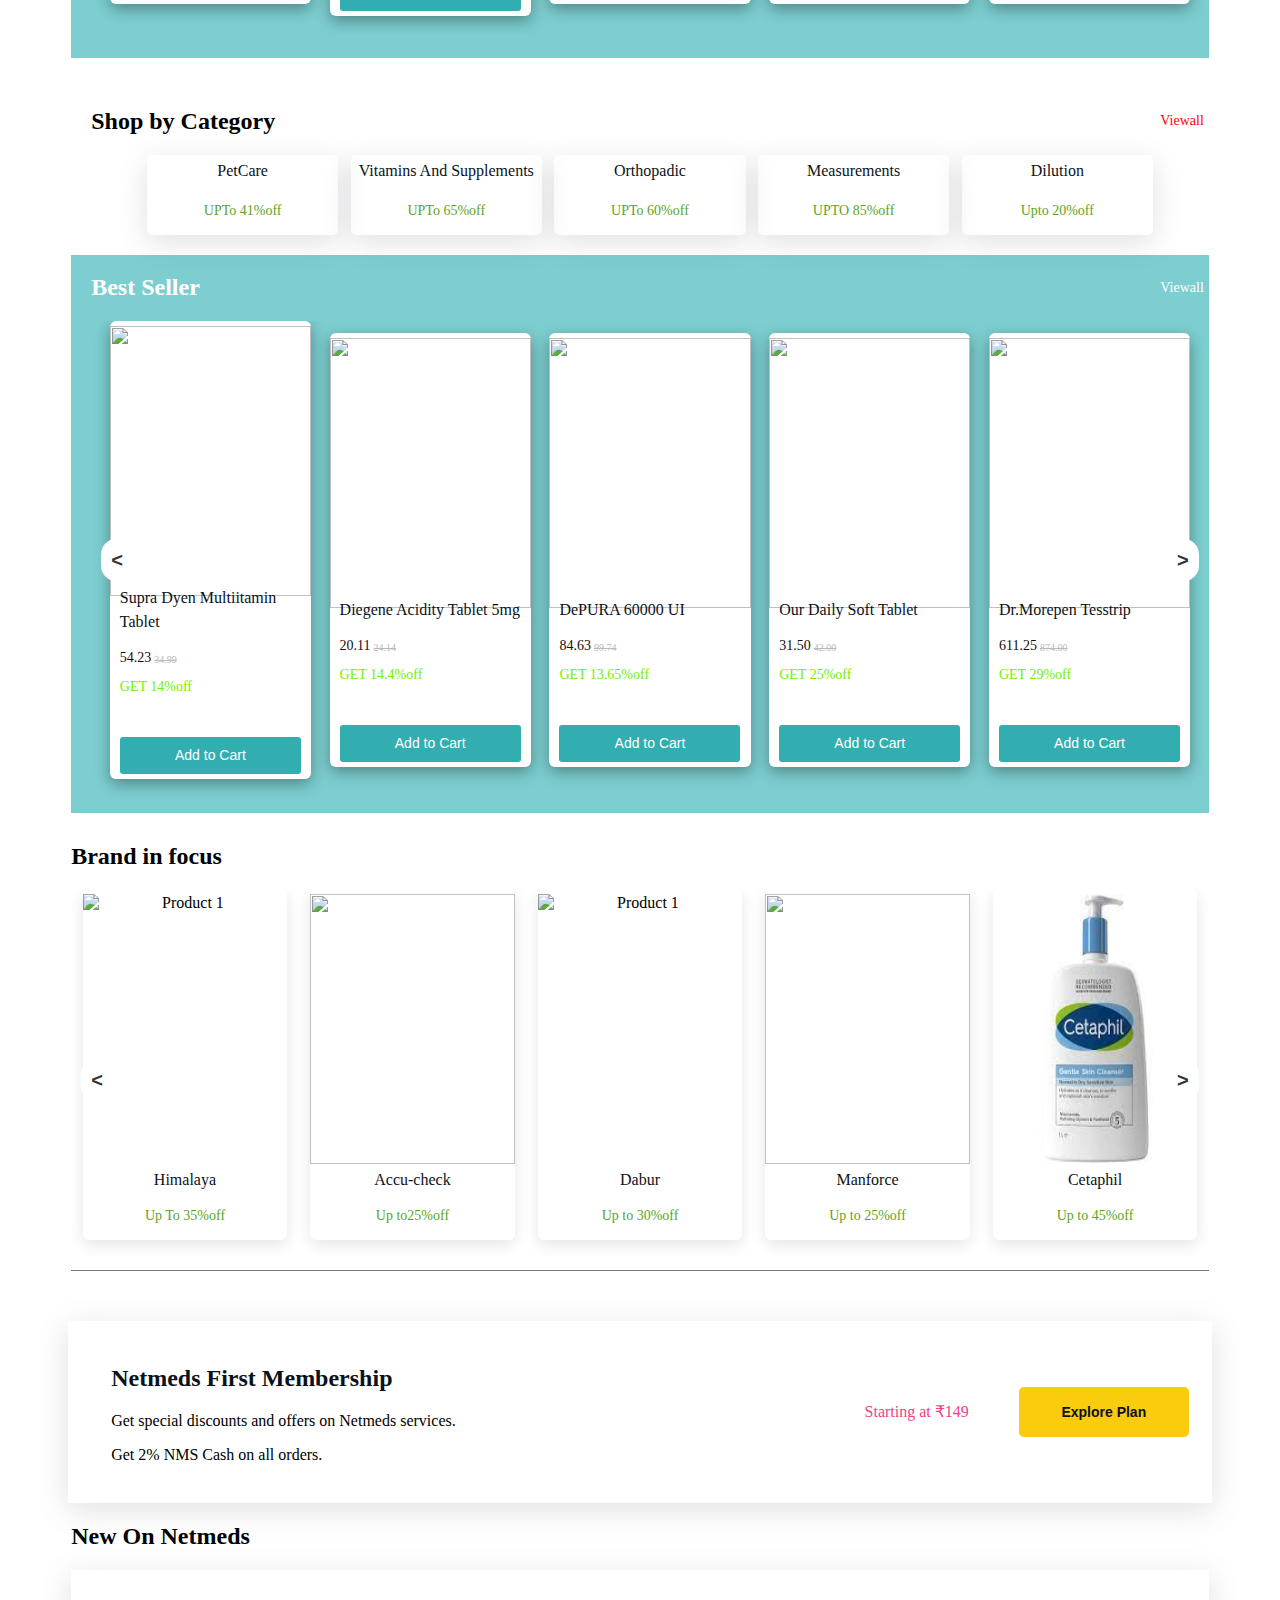
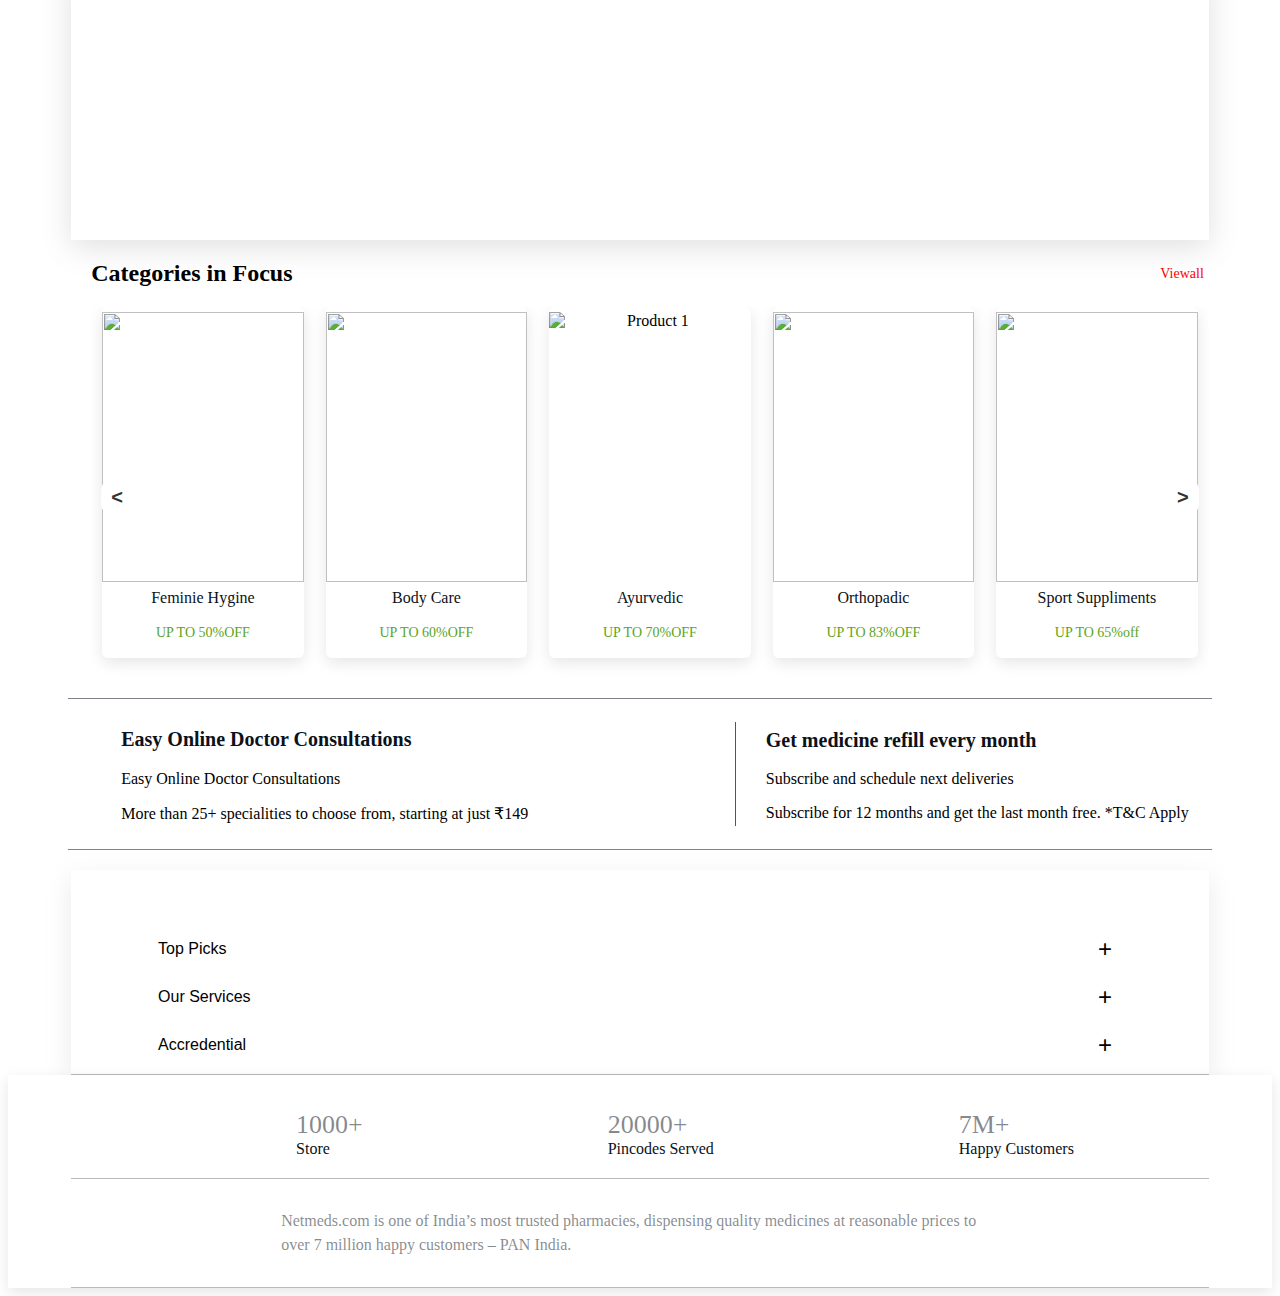
==== commit 7e9bceab: "merged" ====
--- a/index.html
+++ b/index.html
@@ -4,17 +4,20 @@
     <meta charset="UTF-8">
     <meta http-equiv="X-UA-Compatible" content="IE=edge">
     <meta name="viewport" content="width=device-width, initial-scale=1.0">
-    <title>Home Page</title>
+    <title>Online Shopping for Women, Men, Kids Fashion & Lifestyle - Myntra</title>
+  <link rel="icon" type="image/png" href="https://encrypted-tbn2.gstatic.com/images?q=tbn:ANd9GcTYg-5xoABqRT56mDPAEx1XcJ74E8K5eYrIxkB_ZIzexfAOZZ0Z" sizes="64x64">
     <link rel="stylesheet" href="index.css">
+    
     <script src="https://kit.fontawesome.com/09ea9ed7f5.js" crossorigin="anonymous"></script>
 </head>
 <body>
     <div id="navbar">
         
-            <img src="https://www.netmeds.com/assets/gloryweb/images/home-logo-netmeds-new.svg" alt="" />
+            <img src="https://nms-assets.s3-ap-south-1.amazonaws.com/images/cms/aw_rbslider/slides/1663609483_netmeds-new-logo.svg" alt="" />
             <div id="bar">
                 <input type="text"value="Deliver to 11002" name="" id="">
                 <i class="fa-solid fa-angle-down fa-1x" style="color: #6d7583;"></i>
+          </select>
                 <p style="color: #6d7583">|</p>
                 <input  placeholder="Search for medicine and wellness products.." type="text" name="" id="">
                 <button id="search" type="submit"><i class="fa-solid fa-magnifying-glass-plus fa-2x" style="color:#2874F0;"></i></button>
@@ -28,12 +31,13 @@
                 <p>Offers</p>
             </div>
             <div>
-                <i class="fa-solid fa-cart-shopping fa-2x"></i>
-                <p>Cart</p>
-            </div>
-            <div>
-                <i class="fa-regular fa-user fa-2x" style="color: #ffffff;"></i>
-                <a href="./signup.html">Signin/Signup</a>
+                <a href="cart.html"><i class="fa-solid fa-cart-shopping fa-2x"></i></a>
+                <a href="cart.html"> <p>Cart</p></a>
+               
+            </div>
+            <div>
+                <a  href="./signup.html">   <i class="fa-regular fa-user fa-2x" style="color: #ffffff;"></i></a>
+                <a  href="./signup.html">Sign in/Sign up</a>
             </div>
     </div>
     <div id="navbar">
@@ -250,13 +254,945 @@
                 <div>
                     <h1>Limited Time Deals</h1>
                     <a href="">Viewall <i class=" fa fa-solid fa-angle-right"style="color:white;"style=" margin-top: 50px;"></i></a>
-                </div>
-                <img src="https://www.netmeds.com/images/cms/section/images/1680549470_1678453094_limited_time.png" alt="">
+                </div>  
+                <div>
+                    <img src="https://www.netmeds.com/images/cms/section/images/1680549470_1678453094_limited_time.png" alt="">
+                    <div class="Cslider-container">
+                        <div class="Cslider">
+                          
+                          <div class="Cslide">
+                            <div class="product">
+                                <img id="supimg" src="https://www.netmeds.com/images/product-v1/150x150/1040031/chicnutrix_super_c_amla_extract_and_zinc_effervescent_tablet_orange_flavour_pack_of_3_x_20s_396772_0_0.jpg">
+                        <a id="supname" href="#">Chitrunic Super</a>
+                  <div>
+                  <p id="supprice">760.00</p>
+                  <p id="supmrp">1170.00</p>
+                  </div>
+                  <h1 id="supoff">GET 40%off</h1>
+                  <button id="Btn">Add to Cart</button>
+                            </div>
+                            <div class="product">
+                                <img id="supimg" src="https://www.netmeds.com/images/product-v1/150x150/977198/netmeds_3_ply_face_mask_with_nose_pin_100s_0_1.jpg">
+                                <a id="supname" href="#">Netmeds 3PLY Facemask</a>
+                          <div>
+                          <p id="supprice">300.00</p>
+                          <p id="supmrp">1000.00</p>
+                          </div>
+                          <h1 id="supoff">GET 70%off</h1>
+                          <button id="Btn">Add to Cart</button>
+                            </div>
+                            <div class="product">
+                                <img id="supimg" src="https://www.netmeds.com/images/product-v1/150x150/895716/link_natural_samahan_herbal_extract_sachet_50_s_0.jpg">
+                                <a id="supname" href="#">Link Natural Samahan</a>
+                          <div>
+                          <p id="supprice">582.00</p>
+                          <p id="supmrp">600.00</p>
+                          </div>
+                          <h1 id="supoff">GET 3%off</h1>
+                          <button id="Btn">Add to Cart</button>
+                            </div>
+                            <div class="product">
+                                <img id="supimg" src="https://www.netmeds.com/images/product-v1/150x150/857387/japani_oil_15_ml_0.jpg">
+                                <a id="supname" href="#">Japani Oil 15ML</a>
+                          <div>
+                          <p id="supprice">178.20</p>
+                          <p id="supmrp">192.00</p>
+                          </div>
+                          <h1 id="supoff">GET 10%off</h1>
+                          <button id="Btn">Add to Cart</button>
+                            </div>
+                            <div class="product">
+                               
+                                <img id="supimg" src="https://www.netmeds.com/images/product-v1/150x150/390287/galact_granules_200gm_0.jpg">
+                                <a id="supname" href="#">Galat Granuels:200grams</a>
+                          <div>
+                          <p id="supprice">672.00</p>
+                          <p id="supmrp">800.00</p>
+                          </div>
+                          <h1 id="supoff">GET 20%off</h1>
+                          <button id="Btn">Add to Cart</button>
+                            </div>
+                            
+                            
+                        
+                          </div>
+                          <div class="Cslide">
+                            <div class="product">
+                                <img id="supimg" src="https://www.netmeds.com/images/product-v1/150x150/979740/dr_ortho_an_ayurvedic_medicine_oil_120_ml_0_1.jpg">
+                                <a id="supname" href="#">Dr.Ortho 120ml</a>
+                          <div>
+                          <p id="supprice">259.60</p>
+                          <p id="supmrp">295.00</p>
+                          </div>
+                          <h1 id="supoff">GET 12%off</h1>
+                          <button id="Btn">Add to Cart</button>
+                            </div>
+                            <div class="product">
+                                <img id="supimg" src="https://www.netmeds.com/images/product-v1/150x150/923193/vasu_ural_bph_capsule_pack_of_6_x_10s_0_1.jpg">
+                                <a id="supname" href="#">Vasu URAL-BPS</a>
+                          <div>
+                          <p id="supprice">321.00</p>
+                          <p id="supmrp">₹95.00</p>
+                          </div>
+                          <h1 id="supoff">GET 12%off</h1>
+                          <button id="Btn">Add to Cart</button>
+                            </div>
+                            <div class="product">
+                                <img id="supimg" src="https://www.netmeds.com/images/product-v1/150x150/1043482/truuth_shilajit_ultra_power_capsule_2_x_10s_472660_0_5.jpg">
+                                <a id="supname" href="#">Truuth Shilajit</a>
+                          <div>
+                          <p id="supprice">252.00</p>
+                          <p id="supmrp">400.00</p>
+                          </div>
+                          <h1 id="supoff">GET 44%off</h1>
+                          <button id="Btn">Add to Cart</button>
+                            </div>
+                            <div class="product">
+                                <img id="supimg" src="https://www.netmeds.com/images/product-v1/150x150/410416/nicotex_2mg_chew_gum_mint_plus_flavour_25_s_0.jpg">
+                                <a id="supname" href="#">Nicotex 2mg Chewgum</a>
+                          <div>
+                          <p id="supprice">208.00</p>
+                          <p id="supmrp">245.00</p>
+                          </div>
+                          <h1 id="supoff">GET 12%off</h1>
+                          <button id="Btn">Add to Cart</button>
+                            </div>
+                            <div class="product">
+                                <img id="supimg" src="https://www.netmeds.com/images/product-v1/150x150/1096963/chelated_agrimin_super_powder_5_kg_585326_0_1.jpg">
+                                <a id="supname" href="#">Chelated Agrimin 5kg</a>
+                          <div>
+                          <p id="supprice">1450.00</p>
+                          <p id="supmrp">1780.00</p>
+                          </div>
+                          <h1 id="supoff">GET 12%off</h1>
+                          <button id="Btn">Add to Cart</button>
+                               
+                            </div>
+                            
+                            
+                        
+                          </div>
+                         
+                        </div>
+                        <button class="prev-btn"><</button>
+                        <button class="next-btn">></button>
+                      </div>
+                </div>
      </div>
-     <div id="Deal"></div>
-
+     <div id="Deal">
+        <div>
+            <h2>SBL Upto 20%off</h2>
+            <a href="">Viewall <i class=" fa fa-solid fa-angle-right"style="color:white;"style=" margin-top: 50px;"></i></a>
+        </div>  
+        <div>
+            <img src="https://www.netmeds.com/images/cms/section/images/1680549647_1678453224_super_value.png" alt="">
+            <div class="Hslider-container">
+                <div class="Hslider">
+                  <div class="Hslide">
+                    <div class="Hproduct">
+                        <img id="supimg" src="https://www.netmeds.com/images/product-v1/150x150/821953/sbl_damiagra_forte_drops_30_ml_0.jpg">
+                        <a id="supname" href="#">SBL damiagra forte</a>
+                  <div>
+                  <p id="supprice">320.00</p>
+                  <p id="supmrp">400.00</p>
+                  </div>
+                  <h1 id="supoff">GET 20%off</h1>
+                  <button id="Btn">Add to Cart</button>
+                       
+                    </div>
+                    <div class="Hproduct">
+                        <img id="supimg" src="https://www.netmeds.com/images/product-v1/150x150/825531/sbl_homoeopathic_home_kit_0_0.jpg" alt="Product 1">
+                        <a id="supname" href="#">SBL Homeopathic Home Kit</a>
+                  <div>
+                  <p id="supprice">676.00</p>
+                  <p id="supmrp">875.00</p>
+                  </div>
+                  <h1 id="supoff">GET 20%off</h1>
+                  <button id="Btn">Add to Cart</button>
+                       
+                    
+                    </div>
+                    <div class="Hproduct">
+                        <img id="supimg" src="https://www.netmeds.com/images/product-v1/150x150/821954/sbl_b_trim_drops_30_ml_0.jpg" alt="Product 1">
+                        <a id="supname" href="#">SBL B Tream Drop 30ml</a>
+                  <div>
+                  <p id="supprice">174.24</p>
+                  <p id="supmrp">246.11</p>
+                  </div>
+                  <h1 id="supoff">GET 20%off</h1>
+                  <button id="Btn">Add to Cart</button>
+                       
+                    
+                       
+                    </div>
+                    <div class="Hproduct">
+                       
+                        <img id="supimg" src="https://www.netmeds.com/images/product-v1/150x150/850506/sbl_calcarea_phosphorica_6x_tablet_25_gm_0.jpg" alt="Product 1">
+                        <a id="supname" href="#">SBL Calceria Phoshorica</a>
+                  <div>
+                  <p id="supprice">94.20</p>
+                  <p id="supmrp">105.00</p>
+                  </div>
+                  <h1 id="supoff">GET 15%off</h1>
+                  <button id="Btn">Add to Cart</button>
+                       
+                    
+                    </div>
+                    <div class="Hproduct">
+                        <img id="supimg" src="https://www.netmeds.com/images/product-v1/150x150/856792/sbl_cineraria_maritima_10_eye_drops_10_ml_0_0.jpg" alt="Product 1">
+                        <a id="supname" href="#">SBL Cinerria Maritina</a>
+                  <div>
+                  <p id="supprice">110.50</p>
+                  <p id="supmrp">130.00</p>
+                  </div>
+                  <h1 id="supoff">GET 20%off</h1>
+                  <button id="Btn">Add to Cart</button>
+                       
+                    
+                        
+                    </div>
+                    
+                    
+                
+                  </div>
+                  <div class="Hslide">
+                    <div class="Hproduct">
+                        <img id="supimg" src="https://www.netmeds.com/images/product-v1/150x150/859456/sbl_stobal_cough_syrup_500_ml_0_0.jpg" alt="Product 1">
+                        <a id="supname" href="#">SBL Stobal Cough Syrup</a>
+                  <div>
+                  <p id="supprice">230.00</p>
+                  <p id="supmrp">209.00</p>
+                  </div>
+                  <h1 id="supoff">GET 20%off</h1>
+                  <button id="Btn">Add to Cart</button>
+                       
+                    
+                        
+                    </div>
+                    <div class="Hproduct">
+                       
+                        <img id="supimg" src="https://www.netmeds.com/images/product-v1/150x150/821958/sbl_clearstone_drops_30ml_0.jpg" alt="Product 1">
+                        <a id="supname" href="#">SBL Clearstone Drop 30ml</a>
+                  <div>
+                  <p id="supprice">131.75</p>
+                  <p id="supmrp">155.00</p>
+                  </div>
+                  <h1 id="supoff">GET 20%off</h1>
+                  <button id="Btn">Add to Cart</button>
+                       
+                    
+                    </div>
+                    <div class="Hproduct">
+                        <img id="supimg" src="https://www.netmeds.com/images/product-v1/150x150/850505/sbl_calcarea_fluorica_6x_tablet_25_gm_0.jpg" alt="Product 1">
+                        <a id="supname" href="#">SBL Fuleciraia</a>
+                  <div>
+                  <p id="supprice">89.25</p>
+                  <p id="supmrp">105.00</p>
+                  </div>
+                  <h1 id="supoff">GET 20%off</h1>
+                  <button id="Btn">Add to Cart</button>
+                       
+                    
+                        
+                    </div>
+                    <div class="Hproduct">
+                       
+                        <img id="supimg" src="https://www.netmeds.com/images/product-v1/150x150/849168/sbl_liv_t_syrup_500_ml_0.jpg" alt="Product 1">
+                        <a id="supname" href="#">SBL Liv T Syrup</a>
+                  <div>
+                  <p id="supprice">259.25</p>
+                  <p id="supmrp">305.44</p>
+                  </div>
+                  <h1 id="supoff">GET 20%off</h1>
+                  <button id="Btn">Add to Cart</button>
+                       
+                    
+                    </div>
+                    <div class="Hproduct">
+                        <img id="supimg" src="https://www.netmeds.com/images/product-v1/150x150/850506/sbl_calcarea_phosphorica_6x_tablet_25_gm_0.jpg" alt="Product 1">
+                        <a id="supname" href="#">SBL DROP 60ml</a>
+                  <div>
+                  <p id="supprice">89.25</p>
+                  <p id="supmrp">105.00</p>
+                  </div>
+                  <h1 id="supoff">GET 20%off</h1>
+                  <button id="Btn">Add to Cart</button>
+                       
+                    
+                        
+                    </div>
+
+                  </div>
+                </div>
+                <button class="Hprev-btn"><</button>
+                <button class="Hnext-btn">></button>
+              </div>
+        </div>
+     </div>
+     <div id="sup">
+        <div>
+            <h2>Suppliments</h2>
+            <a href="" style="color:white">Viewall <i class=" fa fa-solid fa-angle-right"style="color:white;"style=" margin-top: 50px;"></i></a>
+        </div>  
+        <div>
+            <div class="Supslider-container">
+                <div class="Supslider">
+                  <div class="Supslide">
+                    <div class="Supproduct">
+                     
+                        <img id="supimg" src="https://www.netmeds.com/images/product-v1/150x150/1007198/onetouch_verio_test_strip_50s_onetouch_delica_plus_lancet_pack_of_2_x_25s_1s_0_0.jpg" alt="Product 1">
+                       <a id="supname" href="#">One Touch Vario Test Strips</a>
+                 <div>
+                 <p id="supprice">1085.31</p>
+                 <p id="supmrp">1408.35</p>
+                 </div>
+                 <h1 id="supoff">Get 28.3%off</h1>
+                 <button id="Btn">Add to Cart</button>
+                   </div>
+                   <div class="Supproduct">
+                     
+                    <img id="supimg" src="https://www.netmeds.com/images/product-v1/150x150/960383/la_shield_sunscreen_gel_spf_40_50_gm_0_0.jpg" alt="Product 1">
+                   <a id="supname" href="#">LA Shield SPF 40 Sunscreen Gel</a>
+             <div>
+             <p id="supprice">632</p>
+             <p id="supmrp">790</p>
+             </div>
+             <h1 id="supoff">Get 19.3%off</h1>
+             <button id="Btn">Add to Cart</button>
+               </div>
+               <div class="Supproduct">
+                     
+                <img id="supimg" src="https://www.netmeds.com/images/product-v1/150x150/849168/sbl_liv_t_syrup_500_ml_0.jpg">
+               <a id="supname" href="#">SBL Liv T Syrup</a>
+         <div>
+         <p id="supprice">1205.25</p>
+         <p id="supmrp">305.00</p>
+         </div>
+         <h1 id="supoff">Get 33.3%off</h1>
+         <button id="Btn">Add to Cart</button>
+           </div>
+           <div class="Supproduct">
+                     
+            <img id="supimg" src="https://www.netmeds.com/images/product-v1/150x150/1087568/oziva_collagen_builder_powder_berry_orange_250_gm_546960_0_0.jpg">
+           <a id="supname" href="#">OZiva Collagen</a>
+     <div>
+     <p id="supprice">1285.31</p>
+     <p id="supmrp">1608.35</p>
+     </div>
+     <h1 id="supoff">Get 45.3%off</h1>
+     <button id="Btn">Add to Cart</button>
+       </div>
+       <div class="Supproduct">
+                     
+        <img id="supimg" src="https://www.netmeds.com/images/product-v1/150x150/1067342/accusure_gold_blood_glucose_test_strip_50s_493880_0_0.jpg">
+       <a id="supname" href="#">Accusure Gold </a>
+ <div>
+ <p id="supprice">1305.25</p>
+ <p id="supmrp">1450.50</p>
+ </div>
+ <h1 id="supoff">Get 21.0%off</h1>
+ <button id="Btn">Add to Cart</button>
+   </div>
+
+                  </div>
+                  <div class="Supslide">
+                    <div class="Supproduct">
+                     
+                        <img id="supimg" src="https://www.netmeds.com/images/product-v1/150x150/996205/cipzer_musli_powertech_dietary_supplement_capsule_60s_0_0.jpg">
+                       <a id="supname" href="#">Sipzer Musli Powertech</a>
+                 <div>
+                 <p id="supprice">₹1759.30</p>
+                 <p id="supmrp">₹2037.45</p>
+                 </div>
+                 <h1 id="supoff">Get 20.3%off</h1>
+                 <button id="Btn">Add to Cart</button>
+                   </div>
+                   <div class="Supproduct">
+                     
+                    <img id="supimg" src="https://www.netmeds.com/images/product-v1/150x150/1087557/musclepharm_cla_softgels_90s_546634_0_1.jpg">
+                   <a id="supname" href="#">Muscle Pharm</a>
+             <div>
+             <p id="supprice">1799.23</p>
+             <p id="supmrp">21.99</p>
+             </div>
+             <h1 id="supoff">Get 29.66%off</h1>
+             <button id="Btn">Add to Cart</button>
+               </div>
+               <div class="Supproduct">
+                     
+                <img id="supimg" src="https://www.netmeds.com/images/product-v1/150x150/1048988/tansukh_safed_musli_churna_100_gm_466513_0_0.jpg">
+               <a id="supname" href="#">Tansukh Musli Churn</a>
+         <div>
+         <p id="supprice">342.45</p>
+         <p id="supmrp">389.99</p>
+         </div>
+         <h1 id="supoff">Get 15.50%off</h1>
+         <button id="Btn">Add to Cart</button>
+           </div>
+           <div class="Supproduct">
+                     
+            <img id="supimg" src="https://www.netmeds.com/images/product-v1/150x150/1065512/flamingo_varicose_vein_stockings_oc_2012_xl_1s_489137_0_0.jpg">
+           <a id="supname" href="#">Flamigo Varicose</a>
+     <div>
+     <p id="supprice">630.55</p>
+     <p id="supmrp">939.235</p>
+     </div>
+     <h1 id="supoff">Get 35.5%off</h1>
+     <button id="Btn">Add to Cart</button>
+       </div>
+       <div class="Supproduct">
+                     
+        <img id="supimg" src="https://www.netmeds.com/images/product-v1/150x150/1072730/ypsomed_mylife_penfine_classic_needles_31_g_x_5_mm_100s_508617_0_0.jpg">
+       <a id="supname" href="#">Ypsomed Mylife</a>
+ <div>
+ <p id="supprice">1016.40</p>
+ <p id="supmrp">1625.66</p>
+ </div>
+ <h1 id="supoff">Get 25.55%off</h1>
+ <button id="Btn">Add to Cart</button>
+   </div>
+
+                  </div>
+                </div>
+                
+                <button class="Supprev-btn"><</button>
+                <button class="Supnext-btn">></button>
+              </div>
+        </div>
+</div>
+       <div id="Category">
+        <di id="Shopby">
+            <div>
+                <h2>Shop by Category</h2>
+                <a href="">Viewall <i class=" fa fa-solid fa-angle-right"style="color:red;"style=" margin-top: 50px;"></i></a>
+            </div>  
+            <di id="Shopby">
+                <div>
+                    <div>
+                    <div>
+                     <img src="https://www.netmeds.com/images/category/v1/3964/thumb/petcare_2.jpg" alt="">
+                     <a href="">PetCare</a>
+                      <p>UPTo 41%off</p>
+                    </div>
+                    <div>
+                        <img src="https://www.netmeds.com/images/category/3222/thumb/vitamins_and_supplements_1.jpg" alt="">
+                        <a href="">Vitamins And Supplements</a>
+                         <p>UPTo 65%off</p>
+                       </div>
+                       <div>
+                        <img src="https://www.netmeds.com/images/category/v1/676/thumb/orthopaedics_2.jpg" alt="">
+                        <a href="">Orthopadic</a>
+                         <p>UPTo 60%off</p>
+                       </div>
+                       <div>
+                        <img src="https://www.netmeds.com/images/category/675/thumb/measurements_1.jpg" alt="">
+                        <a href="">Measurements</a>
+                         <p>UPTO 85%off</p>
+                       </div>
+                       <div>
+                        <img src="https://www.netmeds.com/images/category/3362/thumb/dilutions_0.jpg" alt="">
+                        <a href="">Dilution</a>
+                         <p>Upto 20%off</p>
+                       </div>
+                    </div>
+                    
+                    
+                </div>  
+
+          </di>
+       </div>
+            <div id="Best">
+        <div>
+            <h2>Best Seller</h2>
+            <a href="">Viewall <i class=" fa fa-solid fa-angle-right"style="color:white;"style=" margin-top: 50px;"></i></a>
+        </div>  
+        <div>
+            <div class="Bestslider-container">
+                <div class="Bestslider">
+                  <div class="Bestslide">
+                    <div class="Bestproduct">
+                     
+                        <img id="supimg" src="https://www.netmeds.com/images/product-v1/150x150/963415/supradyn_daily_tablet_15s_0_1.jpg">
+                        <a id="supname" href="#">Supra Dyen Multiitamin Tablet</a>
+                  <div>
+                  <p id="supprice">54.23</p>
+                  <p id="supmrp">34.99</p>
+                  </div>
+                  <h1 id="supoff">GET 14%off</h1>
+                  <button id="Btn">Add to Cart</button>
+                    </div>
+                    
+                    <div class="Bestproduct">
+                        <img id="supimg" src="https://www.netmeds.com/images/product-v1/150x150/896035/digene_tablets_for_acidity_gas_relief_mint_flavour_15s_0_2.jpg">
+                        <a id="supname" href="#">Diegene Acidity Tablet 5mg</a>
+                  <div>
+                  <p id="supprice">20.11</p>
+                  <p id="supmrp">24.14</p>
+                  </div>
+                  <h1 id="supoff">GET 14.4%off</h1>
+                  <button id="Btn">Add to Cart</button>
+                    </div>
+       <div class="Bestproduct">
+        <img id="supimg" src="https://www.netmeds.com/images/product-v1/150x150/918982/depura_vitamin_d3_oral_solution_60k_sugar_free_5_ml_4s_0_0.jpg">
+        <a id="supname" href="#">DePURA 60000 UI</a>
+  <div>
+  <p id="supprice">84.63</p>
+  <p id="supmrp">99.74</p>
+  </div>
+  <h1 id="supoff">GET 13.65%off</h1>
+  <button id="Btn">Add to Cart</button>
+   </div>
+   <div class="Bestproduct">
+    <img id="supimg" src="https://www.netmeds.com/images/product-v1/150x150/934750/ourdaily_vitamin_e_softgel_capsules_10s_0_0.jpg">
+                        <a id="supname" href="#">Our Daily Soft Tablet</a>
+                  <div>
+                  <p id="supprice">31.50</p>
+                  <p id="supmrp">42.00</p>
+                  </div>
+                  <h1 id="supoff">GET 25%off</h1>
+                  <button id="Btn">Add to Cart</button>
+</div>
+   <div class="Bestproduct">
+    <img id="supimg" src="https://www.netmeds.com/images/product-v1/150x150/813592/dr_morepen_gluco_one_blood_glucose_test_strips_50s_bg03_58318_0_1.jpg">
+    <a id="supname" href="#">Dr.Morepen Tesstrip</a>
+<div>
+<p id="supprice">611.25</p>
+<p id="supmrp">874.00</p>
+</div>
+<h1 id="supoff">GET 29%off</h1>
+<button id="Btn">Add to Cart</button>
+</div>
+           
+                                       
+                
+                  </div>
+                  <div class="Bestslide">
+                    <div class="Bestproduct">
+                        <img id="supimg" src="https://www.netmeds.com/images/product-v1/150x150/357753/d_protin_chocolate_powder_500_gm_0.jpg">
+                        <a id="supname" href="#">Dprotein Powder500gm</a>
+                  <div>
+                  <p id="supprice">487.90</p>
+                  <p id="supmrp">595</p>
+                  </div>
+                  <h1 id="supoff">GET 18%off</h1>
+                  <button id="Btn">Add to Cart</button>
+                    </div>
+                    
+                    <div class="Bestproduct">
+                        <img id="supimg" src="https://www.netmeds.com/images/product-v1/150x150/818415/pentasure_2_0_vanilla_powder_1_kg_60523_0_1.jpg">
+                        <a id="supname" href="#">Pentasure Vanila Powder 1kg</a>
+                  <div>
+                  <p id="supprice">3354.10</p>
+                  <p id="supmrp">3946.00</p>
+                  </div>
+                  <h1 id="supoff">GET 15%off</h1>
+                  <button id="Btn">Add to Cart</button>
+                    </div>
+       <div class="Bestproduct">
+        <img id="supimg" src="https://www.netmeds.com/images/product-v1/150x150/412720/omnigel_geltopical_75gm_54223_0_1.jpg">
+        <a id="supname" href="#">Omini Gel 30ml</a>
+  <div>
+  <p id="supprice">239.00</p>
+  <p id="supmrp">301.12</p>
+  </div>
+  <h1 id="supoff">GET 25%off</h1>
+  <button id="Btn">Add to Cart</button>
+
+   </div>
+   <div class="Bestproduct">
+    <img id="supimg" src="https://www.netmeds.com/images/product-v1/150x150/409485/cofsils_lozenges_orange_10s_0_1.jpg">
+    <a id="supname" href="#">Cofsils</a>
+<div>
+<p id="supprice">24.45</p>
+<p id="supmrp">33.31</p>
+</div>
+<h1 id="supoff">GET 21%off</h1>
+<button id="Btn">Add to Cart</button>        
+   
+</div>
+   <div class="Bestproduct">
+                     
+    <img id="supimg" src="https://www.netmeds.com/images/product-v1/150x150/953849/zandu_nityam_tablet_30s_0_0.jpg">
+    <a id="supname" href="#">Zandu Nityam Tablet</a>
+<div>
+<p id="supprice">104.50</p>
+<p id="supmrp">110.00</p>
+</div>
+<h1 id="supoff">GET 5%off</h1>
+<button id="Btn">Add to Cart</button>
+</div>
+           
+                  </div>
+                </div>
+                <button class="Bestprev-btn"><</button>
+                <button class="Bestnext-btn">></button>
+              </div>
+        </div>
+</div>
+<div id="brand_infocus">
+    <h2>Brand in focus</h2>
+   <div>
+    <div class="Brandslider-container">
+        <div class="Brandslider">
+          <div class="Brandslide">
+            <div class="Brandproduct">
+               
+                <img src="https://www.netmeds.com/images/cms/wysiwyg/brand/v2/msite/himalaya.jpg?v=14" alt="Product 1">
+                <a href="#">Himalaya</a>
+          <h1>Up To 35%off</h1>
+            </div>
+            <div class="Brandproduct">
+               
+                <img src="https://encrypted-tbn0.gstatic.com/images?q=tbn:ANd9GcQ76kquKEtGLvAwsjbF5aAC3371l-uSiPZucx6yFLImKQ&usqp=CAU&ec=48600113">
+                <a href="#">Accu-check</a>
+          <h1>Up to25%off</h1>
+            </div>
+            <div class="Brandproduct">
+               
+                <img src="https://www.netmeds.com/images/cms/wysiwyg/brand/v2/msite/dabur.jpg?v=14" alt="Product 1">
+                <a href="#">Dabur</a>
+          <h1>Up to 30%off</h1>
+            </div>
+            <div class="Brandproduct">
+               
+                <img src="https://www.netmeds.com/images/cms/wysiwyg/brand/v2/msite/manforce.jpg?v=14">
+                <a href="#">Manforce</a>
+              <h1>Up to 25%off</h1>
+            </div>
+            <div class="Brandproduct">
+               
+                <img src="[data-uri]" alt="Product 1">
+                <a href="#">Cetaphil</a>
+          <h1>Up to 45%off</h1>
+            </div>
+            
+            
+        
+          </div>
+          <div class="Brandslide">
+            <div class="Brandproduct">
+               
+                <img src="https://cdn01.pharmeasy.in/dam/products_otc/270552/revital-h-men-multivitamin-with-calcium-zinc-ginseng-for-immunity-strong-bones-energy-30-capsules-2-1671741102.jpg">
+                <a href="#">Revital</a>
+          <h1>Up To 15%off</h1>
+            </div>
+            <div class="Brandproduct">
+               
+                <img src="[data-uri]">
+                <a href="#">Volini</a>
+          <h1>Up to 15%off</h1>
+            </div>
+            <div class="Brandproduct">
+               
+                <img src="https://encrypted-tbn0.gstatic.com/images?q=tbn:ANd9GcRrGzddVhyXPWlTb22n1HAx2SBhCD_rkakhnH8AvXk1lA&usqp=CAU&ec=48600113">
+                <a href="#">Digene</a>
+          <h1>Up to 80%off</h1>
+            </div>
+            <div class="Brandproduct">
+               
+                <img src="https://encrypted-tbn0.gstatic.com/images?q=tbn:ANd9GcS0CJRIz7WDFhroq0INOKCrpBjYvo5vWptWWTQHFuisewlHRSoOO6zFMvsgJiQTr5USfH5dwaoxiLo&usqp=CAU&ec=48600113">
+                <a href="#">Dr-Morepen</a>
+              <h1>Up to 45%off</h1>
+            </div>
+            <div class="Brandproduct">
+               
+                <img src="[data-uri]" alt="Product 1">
+                <a href="#">Whiskas</a>
+          <h1>Up to 15%off</h1>
+            </div>
+            
+          </div>
+        </div>
+        <button class="Brandprev-btn"><</button>
+        <button class="Brandnext-btn">></button>
+      </div>
+   </div>
+</div>
+<div id="Membershipbar">
+    <div>
+        <img src="https://encrypted-tbn2.gstatic.com/images?q=tbn:ANd9GcRrzNC_pDxL5ngVhxRq3cDuReB9QM8XQKBaDc8ywus0zX8ZMeqF" alt="">
+        <div>
+            <h2>Netmeds First Membership</h2>
+            <p>
+               Get special discounts and offers on Netmeds services.</p>
+               <p>Get 2% NMS Cash on all orders.</p>
+        </div>
+    </div>
+    <div>
+        <p><i class="fa-solid fa-bolt fa-1.7x" style="color:rgb(239, 66, 129);;"></i>Starting at ₹149</p>
+        <button>Explore Plan</button>
+    </div>
+</div>
+<div id="New_On">
+    <div>
+        <h2>New On Netmeds</h2>
+    </div>
+    <div class="Nrend">
+        <div class="Nslider">
+            <div class="Nslides">
+                <input type="radio" name="Nradio" id="Nradio1">
+                <input type="radio" name="Nradio" id="Nradio2">
+                <input type="radio" name="Nradio" id="Nradio3">
+                <input type="radio" name="Nradio" id="Nradio4">
+                <div class="Nslide first"> 
+                    <img src="https://www.netmeds.com/images/cms/aw_rbslider/slides/1680241576_Mini-banner_web.jpg" alt="">
+                </div>
+                <div class="Nslide">
+                    <img src="https://www.netmeds.com/images/cms/aw_rbslider/slides/1681821380_S_N_Pandit_web.jpg" alt="">
+                </div>
+                <div class="Nslide">
+                    <img src="https://www.netmeds.com/images/cms/aw_rbslider/slides/1678797273_Bangalore-Bio-plasgens_web.jpg" alt="">
+                </div>
+                <div class="Nslide">
+                    <img src="https://www.netmeds.com/images/cms/aw_rbslider/slides/1681233013_Meghdoot_web.jpg" alt="">
+                </div>
+                <div class="Nslide">
+                    <img src="https://www.netmeds.com/images/cms/aw_rbslider/slides/1681821380_S_N_Pandit_web.jpg" alt="">
+                </div>
+                <div class="Nslide">
+                    <img src="https://www.netmeds.com/images/cms/aw_rbslider/slides/1681232793_Misters_web.jpg" alt="">
+                </div> 
+                <div class="Nslide">
+                    <img src="https://www.netmeds.com/images/cms/aw_rbslider/slides/1681821472_Ansell_web.jpg" alt="">
+                </div> 
+                <div class="Nslide">
+                    <img src="https://www.netmeds.com/images/cms/aw_rbslider/slides/1681233167_Nivaran-90_web.jpg" alt="">
+                </div> 
+                <div class="Nslide">
+                    <img src="https://www.netmeds.com/images/cms/aw_rbslider/slides/1681821441_Dispovan_web.jpg" alt="">
+                </div> 
+                <div class="Nslide">
+                    <img src="https://www.netmeds.com/images/cms/aw_rbslider/slides/1681800460_Satthwa_Mini_banner_web.jpg" alt="">
+                </div>
+                <div class="Nslide">
+                    <img src="https://www.netmeds.com/images/cms/aw_rbslider/slides/1669975895_spraymint_Mini_banner_web.jpg" alt="">
+                </div>
+                <div class="Nslide">
+                    <img src="https://www.netmeds.com/images/cms/aw_rbslider/slides/1681800460_Satthwa_Mini_banner_web.jpg" alt="">
+                </div>
+                <div class="Nslide">
+                    <img src="https://www.netmeds.com/images/product-v1/150x150/813592/dr_morepen_gluco_one_blood_glucose_test_strips_50s_bg03_58318_0_1.jpg" alt="">
+                </div>
+                <div class="Nslide">
+                    <img src="https://www.netmeds.com/images/cms/aw_rbslider/slides/1669975895_spraymint_Mini_banner_web.jpg" alt="">
+                </div>
+                 
+        
+            
+                <div class="Nnavigation_manual">
+                    <!-- <label for="Tradio1" class="Tmanualbtn"></label>
+                    <label for="Tradio2" class="Tmanualbtn">  </label>
+                    <label for="Tradio3" class="Tmanualbtn"></label>
+                    <label for="Tradio4"class="Tmanualbtn"></label>   -->
+              </div>
+            </div> 
+                 </div>
+     </div>
+</div>
+<div id="Cat_infocus">
+   <div>
+    <h2>Categories in Focus</h2>
+    <a style="color:red" href="">Viewall <i class=" fa fa-solid fa-angle-right"style="color:red;"></i></a></h4>
+   </div>
+   <div>
+    <div class="Catslider-container">
+        <div class="Brandslider">
+          <div class="Catslide">
+            <div class="Catproduct">
+               
+                <img src="https://www.netmeds.com/images/category/3087/thumb/feminine_hygiene_1.jpg">
+                <a href="#">Feminie Hygine</a>
+          <h1>UP TO 50%OFF</h1>
+            </div>
+            <div class="Catproduct">
+               
+                <img src="https://www.netmeds.com/images/category/v1/525/thumb/body_care_1.jpg">
+                <a href="#">Body Care</a>
+          <h1>UP TO 60%OFF</h1>
+            </div>
+            <div class="Catproduct">
+               
+                <img src="https://www.netmeds.com/images/category/v1/482/thumb/ayurvedic_1.jpg" alt="Product 1">
+                <a href="#">Ayurvedic</a>
+          <h1>UP TO 70%OFF</h1>
+            </div>
+            <div class="Catproduct">
+               
+                <img src="https://www.netmeds.com/images/category/v1/676/thumb/orthopaedics_2.jpg">
+                <a href="#">Orthopadic</a>
+              <h1>UP TO 83%OFF</h1>
+            </div>
+            <div class="Catproduct">
+               
+                <img src="https://www.netmeds.com/images/category/3216/thumb/sports_supplements_1.jpg">
+                <a href="#">Sport Suppliments</a>
+          <h1>UP TO 65%off</h1>
+            </div>
+            
+
+        </div>
+        <button class="Catprev-btn"><</button>
+        <button class="Catnext-btn">></button>
+      </div>
+   </div>
+</div>
+</div>
+<div id="line">
+    <div style="border: none;">
+        <img src="https://www.netmeds.com/assets/glorymsite/images/icons/new_icons/online_consultation.svg" alt="">
+        <div>
+            <h2>Easy Online Doctor Consultations</h2>
+            <p>
+                Easy Online Doctor Consultations</p>
+               <p>More than 25+ specialities to choose from, starting at just ₹149</p>
+        </div>
+    </div>
+    <div>
+        <img src="https://www.netmeds.com/assets/gloryweb/images/icons/new-icons/subscribe_and_schedule.svg" alt="">
+        <div>
+            <h2>Get medicine refill every month</h2>
+            <p>
+                Subscribe and schedule next deliveries</p>
+               <p>Subscribe for 12 months and get the last month free. *T&C Apply</p>
+        </div>
+    </div>
+</div>
+<!--    Paragraph collapse -->
+<div class="paragraph">
+    <div class="accordion">
+        <div class="contentbox">
+            <div class="label">Top Picks</div>
+            <div class="content">
+                <h2>
+                    Popular Wellness Products:
+                </h2>
+                <p>
+                    Dabur Shilajit Gold Capsule 20's | Dabur Chyawanprash Awaleha 500 gm | Pankajakasthuri Breathe Easy Granules 400 gm | Nestle Peptamen Peptide Based Diet Powder - Vanilla Flavour 400 gm (Tin) | Pentasure 2.0 Vanilla Powder 1 kg | Scalpe Plus Anti Dandruff Shampoo 75 ml | Nestle Nan Excella Pro 1 (Upto 6 Months) Powder 400 gm (Refill Pack) | Accu-Chek Active Test Strips 50's | D Protin Chocolate Powder 500 gm | Climax Spray for Men 12 gm
+                </p>
+                <h2>Top-Selling Health Packages:</h2>
+                <p>AAROGYAM C | Netmed Health Pack | Aarogyam 1.3 | Netmeds Swasthya | Diabetic Checkup | Aarogyam 1.7 | Basic Allergy Package | Aarogyam X | Advance Heart Care | Netmeds Swasthya Plus</p>
+                <h2>Top-Selling Lab Tests:</h2>
+                <p>Complete Blood Count (CBC)/Complete Hemogram | LIVER FUNCTION TEST | Blood Glucose Fasting (FBS) | THYROID PROFILE -TOTAL(T3,T4&TSH) | Fever Profile | Urine Routine & Microscopy | Hemoglobin A1C (HbA1c) | 25-OH Vitamin D (TOTAL)/Vitamin D Total 25 Hydroxy | Uric Acid | Maternal screen-1st Trimester Dual Marker test</p>
+                <h2>
+                    Top-Selling Radiology Tests:
+                </h2>
+                <p>Ultrasound Whole Abdomen | MRI Scan Brain | CT Scan Brain | ECHO | X Ray Chest PA View | PET Scan | ECG | Ultrasound Pelvis | 3T MRI Scan Brain | CT Scan Chest</p>
+                <h2>
+                    Most Viewed Health Articles:
+                </h2>
+                <p>Chandraprabha Vati - Uses, Functions And Therapeutic Benefits | Amla: Benefits, Uses For Hair and Health Conditions, Supplements And Recipes | Amazing Benefits Of Chyawanprash For Bolstering Immunity And Vitality | Arogyavardhini Vati - Uses, Functions And Therapeutic Benefits | Amazing Benefits Of Betel Leaves Nobody Told You</p>
+            </div>
+        </div>
+        <div class="contentbox">
+            <div class="label">Our Services</div>
+            <div class="content">
+                <h2>
+                    Netmeds: India’s Leading Holistic Healthcare Partner
+                </h2>
+                <p>
+                    Netmeds: India’s Leading Holistic Healthcare Partner
+                    Netmeds, a Reliance Industries Limited group company, is India’s most preferred online healthcare portal that offers end-to-end solutions for many of the pressing health issues faced by Indians today. We provide well-thought-out, holistic, and customized solutions for all healthcare needs. Whether you are suffering from chronic ailments like diabetes or hypertension, or just want to jumpstart your wellness journey with the help of safe and authentic vitamins and supplements, or simply want to indulge in some self-care with an array of top-tier beauty products, Netmeds has got it all for you.
+                    
+                    The Netmeds healthcare philosophy is very simple. We believe that healthcare should be affordable and accessible to everyone, regardless of their economic status and location within the country. To this effect, we provide access to over 1 lakh safe and affordable prescription drugs to over 24 million registered users located in over 850 Indian cities and towns. We currently serve over 28,000 pin codes across the country.
+                    
+                    The Netmeds journey began in 2015 as an online portal that offered the convenience of ordering authentic medicines and having them delivered to the customer’s doorstep in the most hassle-free manner. To cater to our customers’ ever-growing need for healthcare solutions that go beyond prescription medication, we have expanded our services to better serve them and nurture their health. Here’s a look at what we offer:
+                </p>
+                <h2>Prescription medications</h2>
+                <p>Netmeds.com provides instant access to over 1 lakh authentic prescription drugs as well as generics. A team of qualified pharmacists vets the prescription for validity and dosage, which ensures that each prescription is valid and follows all required compliance while dispensing of appropriate medication.</p>
+ <h2>OTC and wellness & pet care products</h2>
+ <p>Getting Over-The-Counter (OTC) products has become even simpler with Netmeds. With a new in-house brand -Truuth – and lakhs of non-prescription products including those belonging to the AYUSH category, we have the widest assortment of wellness products. Netmeds is also the first online platform to provide veterinary medicines and products for your pets.</p>
+ <h2>Medicine subscription</h2>
+ <p>
+    Remembering to refill medicines month after month to address chronic conditions can be a hassle. Netmeds' subscription service will ensure that you never run out of these vital medicines. Just set it up, and your medicines will get refilled and delivered automatically every month to your doorstep!
+ </p>
+ <h2>
+    Netmeds First
+ </h2>
+ <p>Netmeds First is our loyalty programme that puts you and your health First! First members can get an extra 2.5% NMS Cashback (up to INR 100 per order) on prescription medication ordered using the membership. Members are also eligible for free delivery, priority processing, and free online doctor consultations!</p>
+ <h2>Online doctor consultations</h2>
+ <p>
+    Consulting highly skilled healthcare experts has never been easier. With over 1,000 qualified doctors spread across multiple specialties on our panel, we provide reliable, trustworthy and affordable online consultations to our customers, some of whom might otherwise not be able to access their expertise due to various factors such as location and mobility issues.
+ </p>
+ <h2>Lab tests</h2>
+ <p>
+    Booking lab tests via Netmeds gives you access to over 1,500 lab tests and packages. Access to accurate diagnostic tests have been made affordable and simple through our platform.
+ </p>
+ <h2>Beauty and self-care</h2>
+ <p>
+    Self-care is as important as healthcare. Keeping this in mind, Netmeds is the only online healthcare portal to offer a wide range of personal care and beauty products. Be it your favourite make-up products, shampoos, moisturizers, fragrances – all grooming essentials are available to you instantly only via Netmeds.
+ </p>
+ <h2>Healthcare information</h2>
+ <p>
+    Through our Health Library, you can access specially curated content on many topics of interest in the healthcare space. With over 2,000 blog posts and videos, our Health Library is a massive store of knowledge and practical tips/hacks that are aimed at improving your overall well-being.
+ </p>
+            </div>
+        </div>
+        <div class="contentbox">
+            <div class="label">Accredential</div>
+            <div class="content">
+                <h2>Why choose Netmeds?</h2>
+                <ul>
+                    <li>
+                        Vital medicines delivered across the country
+                    </li>
+                    <li>Trust of more than 24 million registered users</li>
+                    <li>A wide array of healthcare services available for your convenience</li>
+                    <li>We stock only genuine medicines & healthcare products</li>
+                </ul>
+                <h2>Our Awards and Recognition</h2>
+                <p>
+                    We at Netmeds.com know how crucial medicine is to treating health conditions, and we are extremely proud to be at the forefront of the online medicine industry. Netmeds.com offers its customers a reliable online pharmacy service, and as a testament to our commitment, we are regularly recognized and honored with awards. We are pleased to highlight some of our awards here, and we aim to continue adding more feathers to our cap!
+
+We have bagged the 'Health Tech Start-Up of the Year' at the NDTV Unicorn Awards 2016. We are also proud that we have been selected as ‘Asia's Most Promising Brand 2018' by Int+ WCRC International.
+
+We have been named as the 'Best Digital Healthcare Start-up' by ET Now World Health and Wellness Congress in 2019. We were also recognized by the ET Now World Health and Wellness Congress as the 'Digital Healthcare Company of the Year’ in 2019.
+
+Netmeds.com is one of India’s most trusted pharmacies, dispensing quality medicines at reasonable prices to over 24 million registered users across India.
+                </p>
+            
+            </div>
+        </div>
+    </div>      
+
+</div>
+  <div class="bottom">
+    <div class="liner">
+        <div>
+            <img src="https://www.netmeds.com/assets/icons/store.png" alt="">
+            <div>
+                <h2>1000+</h2>
+                <p>Store</p>
+            </div>
+        </div>
+        <div>
+            <img src="https://www.netmeds.com/assets/icons/location.png" alt="">
+            <div>
+                <h2>20000+</h2>
+                <p>Pincodes Served</p>
+            </div>
+        </div>
+        <div>
+            <img src="https://www.netmeds.com/assets/icons/user.png" alt="">
+            <div>
+                <h2>7M+</h2>
+                <p>Happy Customers</p>
+            </div>
+        </div>
+    </div>
+    <div class="liner1">
+        <div>
+            <img src="https://www.netmeds.com/assets/gloryweb/images/netmeds-footer-logo.svg" alt="">
+            <div>
+                <p>Netmeds.com is one of India’s most trusted pharmacies, dispensing quality medicines at reasonable prices to</p>
+                <p>over 7 million happy customers – PAN India.</p>
+            </div>
+        </div>
+    </div>
+  </div>
+       
     <script src="index.js">
         
     </script>
+
 </body>
 </html>--- a/index.css
+++ b/index.css
@@ -6,6 +6,22 @@
    gap:50px;
    height:10vh;
 }
+#navbar input:focus{
+    outline: none;
+}
+#navbar a{
+    color: #fff;
+}
+#bar> select {
+    width: 50%;
+    height: 50px;
+    border: 0px;
+    border-radius: 10px;
+font-size: 10px;
+font-weight: 400;
+line-height: 22px;
+color: rgba(11, 18, 25, 0.5)
+  }
 #navhead
 {
     display: flex;
@@ -16,6 +32,7 @@
 #navbar > img{
     cursor: pointer;
     outline: none;
+    width:10%;
 }
 #navbar> div{
     display: flex;
@@ -24,6 +41,7 @@
      align-items: center;
     gap:5px;
 }
+
 #dropdown{
  display:flex;
  flex-direction:column;
@@ -443,6 +461,7 @@
     padding-left: 20px;;
     color: red;
 
+
 }
 #Limited>div{
     align-items: center;
@@ -452,7 +471,8 @@
     background-color:#7CCED0;
    width:90%;
    margin: auto;
-   height: 54vh;
+   height: 64vh;
+   margin-bottom: 30px;
 }
 #Hurry >div{
     display: flex;
@@ -464,16 +484,1246 @@
 #Hurry >div>a{
     color:white;;
 }
-#deals{
-
-}
-#Hurry >img{
+#Hurry >div >img{
     
-   border:10px solid #7CCED0;
+   border:10px ;
    overflow: hidden;
   outline: none;
   width:11.1%;
 border-radius: 50px;;
 height: 40.5vh;
-
-}+margin-right: -30px;
+}
+.Cslider-container {
+    width: 100%;
+    position: relative;
+    overflow: hidden;
+    margin: auto;
+  }
+  
+  .Cslider {
+    display: flex;
+    width: 100%;
+    transition: transform 0.5s ease-in-out;
+  }
+  
+  .Cslide {
+    flex-shrink: 0;
+    width: 100%;
+    display: flex;
+    justify-content: center;
+    align-items: center;
+    justify-content:space-evenly;
+    padding-bottom: 20px;;
+    overflow: hidden;
+    cursor: pointer;
+  }
+  
+  .Cproduct img {
+  width:100%;
+  height:25vh;
+  margin-bottom:-10px;;
+  
+  }
+  .product> div
+  {
+   display: flex;
+   align-items: center;
+   margin: 0;
+   padding: 0%;
+  }
+  
+  .prev-btn, .next-btn {
+    position: absolute;
+    top: 50%;
+    transform: translateY(-50%);
+    z-index: 1;
+    cursor: pointer;
+    background-color: #fff;
+    border: none;
+    padding: 10px;
+    font-size: 20px;
+    font-weight: bold;
+    color: #333;
+  }
+  
+  .prev-btn {
+    left:10px;
+   background-color: rgb(255, 252, 252);
+    border-radius: 1000px;
+  }
+  
+  .next-btn {
+    right:10px;
+    background-color: rgb(255, 252, 252);
+     border-radius: 1000px;
+  }
+  .product{
+      display: flex;
+      flex-direction: column;
+      justify-content:center;
+      text-align: center;
+      box-shadow: rgba(0, 0, 0, 0.35) 0px 5px 15px;
+      padding-top: 5px;
+      padding-bottom: 5px;;
+      border-radius: 6px;;
+      background-color: #FFFFFF;
+      width:18%;
+   }
+   .product button{
+      border: none;;
+      display: flex;
+     /* padding: 1% 8% 1% 10%; */
+     border-radius: 3px;;
+     background-color: #32AEB1;
+     text-align: center;
+  font-size:14px;
+  width: 90%;
+  font-weight: 400;
+  line-height: 21px;
+   color: rgb(255, 255, 255);
+   cursor: pointer;
+   justify-content: center;
+   align-items: center;
+   margin: auto;
+  }
+  .product button:hover {
+      background-color: #0428dc;
+    }
+   .product a{
+      text-align: left;
+  font-size: 16px;
+  font-weight: 400;
+  line-height: 24px;
+  color: rgb(11, 18, 25);
+  text-decoration: none;
+  padding-left: 10px;
+  letter-spacing: normal;
+   }
+   .product span{
+      text-decoration: line-through;
+      text-align: left;
+      color: rgb(185, 185, 185);
+      font-size: 10px;
+  font-weight: 400;
+  line-height:14px;
+  margin-left:10px;
+  letter-spacing: normal;
+  
+     
+   }
+   .product> p{
+      text-align: left;
+      font-size: 14px;
+  font-weight: 400;
+  line-height:20px;
+  margin-left: 10px;gap: 50px;;
+  letter-spacing: normal;
+  color: rgb(11, 18, 25);
+   }
+  .product > h1{
+     text-align: left;
+  font-size: 14px;
+  font-weight: 400;
+  line-height:20px;
+  color: #70f000;
+  letter-spacing: normal;
+  margin:-15px 40px 40px 10px;;
+  
+   }
+   
+   #Deal{
+    background-color:#DC638E;
+   width:90%;
+   margin: auto;
+   height: 63vh;
+   margin-bottom: 30px;
+}
+#Deal>div{
+    display: flex;
+    justify-content: space-between;
+    align-items: center;
+    color:white;
+    padding-left: 20px;
+}
+#Deal >div>a{
+    color:white;;
+}
+#Deal>div >img{
+    
+   border:10px ;
+   overflow: hidden;
+  outline: none;
+  width:11.1%;
+border-radius: 50px;;
+height: 40.5vh;
+margin-right: -30px;
+}
+.Hslider-container {
+    width: 100%;
+    position: relative;
+    overflow: hidden;
+    margin: auto;
+  }
+  
+  .Hslider {
+    display: flex;
+    width: 100%;
+    transition: transform 0.5s ease-in-out;
+  }
+  
+  .Hslide {
+    flex-shrink: 0;
+    width: 100%;
+    display: flex;
+    justify-content: center;
+    align-items: center;
+    justify-content:space-evenly;
+    padding-bottom: 20px;;
+    overflow: hidden;
+    cursor: pointer;
+  }
+  
+  .Hproduct img {
+  width:100%;
+  height:31vh;
+  margin-bottom:-10px;;
+  
+  }
+  
+  .Hprev-btn, .Hnext-btn {
+    position: absolute;
+    top: 50%;
+    transform: translateY(-50%);
+    z-index: 1;
+    cursor: pointer;
+    background-color: #fff;
+    border: none;
+    padding: 10px;
+    font-size: 20px;
+    font-weight: bold;
+    color: #333;
+  }
+  
+  .Hprev-btn {
+    left:10px;
+   background-color: rgb(255, 252, 252);
+    border-radius: 1000px;
+  }
+  
+  .Hnext-btn {
+    right:10px;
+   background-color: rgb(255, 252, 252);
+    border-radius: 1000px;
+  }
+  .Hproduct{
+      display: flex;
+      flex-direction: column;
+      justify-content:center;
+      text-align: center;
+      box-shadow: rgba(0, 0, 0, 0.35) 0px 5px 15px;
+      padding-top: 5px;
+      padding-bottom: 5px;;
+      border-radius: 6px;;
+      background-color: #FFFFFF;
+      width:18%;
+   }
+   .Hproduct button{
+      border: none;;
+      display: flex;
+     /* padding: 1% 8% 1% 10%; */
+     border-radius: 3px;;
+     background-color: #32AEB1;
+     text-align: center;
+  font-size:14px;
+  width: 90%;
+  font-weight: 400;
+  line-height: 21px;
+   color: rgb(255, 255, 255);
+   cursor: pointer;
+   justify-content: center;
+   align-items: center;
+   margin: auto;
+  }
+  .Hproduct button:hover {
+      background-color: #0428dc;
+    }
+   .Hproduct a{
+      text-align: left;
+  font-size: 16px;
+  font-weight: 400;
+  line-height: 24px;
+  color: rgb(11, 18, 25);
+  text-decoration: none;
+  padding-left: 10px;
+  letter-spacing: normal;
+   }
+   .Hproduct span{
+      text-decoration: line-through;
+      text-align: left;
+      color: rgb(185, 185, 185);
+      font-size: 10px;
+  font-weight: 400;
+  line-height:14px;
+  margin-left:10px;
+  letter-spacing: normal;
+  
+     
+   }
+   .Hproduct> p{
+      text-align: left;
+      font-size: 14px;
+  font-weight: 400;
+  line-height:20px;
+  margin-left: 10px;gap: 50px;;
+  letter-spacing: normal;
+  color: rgb(11, 18, 25);
+   }
+  .Hproduct > h1{
+     text-align: left;
+  font-size: 14px;
+  font-weight: 400;
+  line-height:20px;
+  color: #70f000;
+  letter-spacing: normal;
+  margin:-15px 40px 40px 10px;;
+  
+   }
+   .Hproduct> div
+   {
+    display: flex;
+    align-items: center;
+    margin: 0;
+    padding: 0%;
+   }
+#sup{
+    background-color:#7CCED0;
+   width:90%;
+   margin: auto;
+   height: 63vh;
+   margin-bottom: 30px;
+}
+#sup>div{
+    display: flex;
+    justify-content: space-between;
+    align-items: center;
+    padding-left: 20px;
+    color: #fff;
+}
+#sup >div>a{
+    color:white;;
+font-size: 16px;
+font-weight: 400;
+line-height: 24px; color: rgb(11, 18, 25);
+
+}
+/* #sup>div >img{
+   border:10px ;
+   overflow: hidden;
+  outline: none;
+  width:11.1%;
+border-radius: 50px;;
+height: 40.5vh;
+margin-right: -30px;
+} */
+#sup .Supslider-container {
+    width:100%;
+    position: relative;
+    overflow: hidden;
+    margin: auto;
+  }
+  
+  .Supslider {
+    display: flex;
+    width: 100%;
+    transition: transform 0.5s ease-in-out;
+    padding: 0;
+  }
+  
+  .Supslide {
+    flex-shrink: 0;
+    width: 100%;
+    display:flex;
+    justify-content: center;
+    align-items: center;
+    justify-content:space-evenly;
+    padding-bottom: 20px;;
+    overflow: hidden;
+    cursor: pointer;
+  }
+  
+ #supimg {
+  width:100%;
+  height:30vh;
+  margin-bottom:-10px;;
+  
+  }
+  
+  .Supprev-btn, .Supnext-btn {
+    position: absolute;
+    top: 50%;
+    transform: translateY(-50%);
+    z-index: 1;
+    cursor: pointer;
+    background-color: #fff;
+    border: none;
+    padding: 10px;
+    font-size: 20px;
+    font-weight: bold;
+    color: #333;
+  }
+  
+  .Supprev-btn {
+    left:10px;;
+    border-radius: 70px;
+  }
+  
+  .Supnext-btn {
+    right:10px;
+    border-radius: 50px;
+  }
+  .Supproduct{
+      display: flex;
+      flex-direction: column;
+      justify-content:center;
+      text-align: center;
+      box-shadow: rgba(0, 0, 0, 0.35) 0px 5px 15px;
+      padding-top: 5px;
+      padding-bottom: 5px;;
+      border-radius: 6px;;
+      background-color: #FFFFFF;
+      width:18%;
+   }
+   .Supproduct> div
+   {
+    display: flex;
+    align-items: center;
+    margin: 0;
+    padding: 0%;
+   }
+ #Btn{
+      border: none;;
+      display: flex;
+     /* padding: 1% 8% 1% 10%; */
+     border-radius: 3px;;
+     background-color: #32AEB1;
+     text-align: center;
+  font-size:14px;
+  width: 90%;
+  font-weight: 400;
+  line-height: 21px;
+   color: rgb(255, 255, 255);
+   cursor: pointer;
+   justify-content: center;
+   align-items: center;
+   margin: auto;
+   padding: 8px;
+  }
+  #supname{
+      text-align: left;
+  font-size: 16px;
+  font-weight: 400;
+  line-height: 24px;
+  color: rgb(11, 18, 25);
+  text-decoration: none;
+  padding: 0;
+  padding-left: 10px;
+  letter-spacing: normal;
+   }
+ #supmrp{
+      text-decoration: line-through;
+      text-align: left;
+      color: rgb(185, 185, 185);
+      font-size: 10px;
+  font-weight: 400;
+  line-height:14px;
+  margin-left:3px;
+margin-top: 14px;
+  letter-spacing: normal;
+ }
+  
+      #supprice{
+      text-align: left;
+      font-size: 14px;
+  font-weight: 400;
+  line-height:20px;
+  margin-left:10px;
+  letter-spacing: normal;
+  color: rgb(25, 11, 11);
+  display: inline-block;
+   } #supoff{
+     padding-top: 10px;
+     text-align: left;
+  font-size: 14px;
+  font-weight: 400;
+  line-height:20px;
+  color: #70f000;
+  letter-spacing: normal;
+  margin:-15px 40px 40px 10px;;
+  
+   }
+   #Category
+   {
+    width: 90%;
+    margin: auto;
+    margin-bottom: 20px;;
+   }
+   #Shopby>div{
+    display: flex;
+    justify-content: space-between;
+    align-items: center;
+    padding-left: 20px;
+}
+#Shopby>div>a{
+    color:red
+}
+#Shopby>div>div{
+    width: 90%;
+    display: flex;
+    justify-content: space-between;
+    margin: auto;
+}
+#Shopby>div>div>div{
+    box-shadow: rgba(100, 100, 111, 0.2) 0px 7px 29px 0px;
+    /* align-items: center; */
+  display: flex;
+  flex-direction: column;
+  /* justify-content: center; */
+  text-align: center;
+  align-items: center;
+  justify-content: center;
+   width:19%;
+    border-radius: 5px;
+}
+#Shopby>div>div>div>img{
+    width: 100%;
+    padding-bottom: 0;
+   
+}
+#Shopby>div>div>div>a{
+    font-size: 16px;
+    font-weight:400;
+    line-height: 22px;
+    color: rgb(11, 18, 25);
+   
+}
+#Shopby>div>div>div>p{
+    font-size: 14px;
+    font-weight:400;
+    line-height: 20px;
+    color: rgb(91, 164, 28);
+}
+#Best{
+    background-color:#7CCED0;
+   width:90%;
+   margin: auto;
+   height: 62vh;
+   margin-bottom: 30px;
+}
+#Best>div{
+    display: flex;
+    justify-content: space-between;
+    align-items: center;
+    color:white;
+    padding-left: 20px;
+}
+.Bestproduct> div
+{
+ display: flex;
+ align-items: center;
+ margin: 0;
+ padding: 0%;
+}
+
+#Best >div>a{
+    color:white;;
+}
+#Best>div >img{
+   border:10px ;
+   overflow: hidden;
+  outline: none;
+  width:11.1%;
+border-radius: 50px;;
+height: 40.5vh;
+margin-right: -30px;
+}
+#Best .Bestslider-container {
+    width:100%;
+    position: relative;
+    overflow: hidden;
+    margin: auto;
+  }
+  
+  .Bestslider {
+    display: flex;
+    width: 100%;
+    transition: transform 0.5s ease-in-out;
+    padding: 0;
+  }
+  
+  .Bestslide {
+    flex-shrink: 0;
+    width: 100%;
+    display:flex;
+    justify-content: center;
+    align-items: center;
+    justify-content:space-evenly;
+    padding-bottom: 20px;;
+    overflow: hidden;
+    cursor: pointer;
+  }
+  
+  .Bestproduct img {
+  width:100%;
+  height:30vh;
+  margin-bottom:-10px;;
+  
+  }
+  
+  .Bestprev-btn, .Bestnext-btn {
+    position: absolute;
+    top: 50%;
+    transform: translateY(-50%);
+    z-index: 1;
+    cursor: pointer;
+    background-color: #fff;
+    border: none;
+    padding: 10px;
+    font-size: 20px;
+    font-weight: bold;
+    color: #333;
+  }
+  
+  .Bestprev-btn {
+    left:10px;;
+    border-radius: 70px;
+  }
+  
+  .Bestnext-btn {
+    right:10px;
+    border-radius: 50px;
+  }
+  .Bestproduct{
+      display: flex;
+      flex-direction: column;
+      justify-content:center;
+      text-align: center;
+      box-shadow: rgba(0, 0, 0, 0.35) 0px 5px 15px;
+      padding-top: 5px;
+      padding-bottom: 5px;;
+      border-radius: 6px;;
+      background-color: #FFFFFF;
+      width:18%;
+   }
+   .Bestproduct button{
+      border: none;;
+      display: flex;
+     /* padding: 1% 8% 1% 10%; */
+     border-radius: 3px;;
+     background-color: #32AEB1;
+     text-align: center;
+     padding: 8px;;
+  font-size:14px;
+  width: 90%;
+  font-weight: 400;
+  line-height: 21px;
+   color: rgb(255, 255, 255);
+   cursor: pointer;
+   justify-content: center;
+   align-items: center;
+   margin: auto;
+  }
+  .Bestproduct button:hover {
+      background-color: #0428dc;
+    }
+   .Bestproduct a{
+      text-align: left;
+  font-size: 16px;
+  font-weight: 400;
+  line-height: 24px;
+  color: rgb(11, 18, 25);
+  text-decoration: none;
+  padding-left: 10px;
+  letter-spacing: normal;
+   }
+   .Bestproduct span{
+      text-decoration: line-through;
+      text-align: left;
+      color: rgb(185, 185, 185);
+      font-size: 10px;
+  font-weight: 400;
+  line-height:14px;
+  margin-left:10px;
+  letter-spacing: normal;
+  
+     
+   }
+   .Bestproduct> p{
+      text-align: left;
+      font-size: 14px;
+  font-weight: 400;
+  line-height:20px;
+  margin-left: 10px;gap: 50px;;
+  letter-spacing: normal;
+  color: rgb(11, 18, 25);
+   }
+  .Bestproduct > h1{
+     text-align: left;
+  font-size: 14px;
+  font-weight: 400;
+  line-height:20px;
+  color: #70f000;
+  letter-spacing: normal;
+  margin:-15px 40px 40px 10px;;
+  
+   }
+#brand_infocus{
+    width: 90%;
+    margin:auto;
+    border-bottom:solid 1px rgb(115, 116, 124);
+margin-bottom: 50px;;
+}
+#brand_infocus>div{
+    display: flex;
+    align-items: center;
+    margin: auto;
+    justify-content: center;
+}
+#brand_infocus .Brandslider-container {
+    width:100%;
+    position: relative;
+    overflow: hidden;
+    margin: auto;
+    align-items:center;
+    text-align: center;
+
+  }
+  
+  .Brandslider {
+    display: flex;
+    width: 100%;
+    transition: transform 0.5s ease-in-out;
+    padding: 0;
+  }
+  
+  .Brandslide {
+    flex-shrink: 0;
+    width: 100%;
+    display:flex;
+    justify-content: center;
+    align-items: center;
+    justify-content:space-evenly;
+    padding-bottom: 30px;;
+    overflow: hidden;
+    cursor: pointer;
+  }
+  
+  .Brandproduct img {
+  width:100%;
+  height:30vh;
+  margin-bottom:-10px;;
+  margin: auto;
+  
+  }
+  
+  .Brandprev-btn, .Brandnext-btn {
+    position: absolute;
+    top: 50%;
+    transform: translateY(-50%);
+    z-index: 1;
+    cursor: pointer;
+    background-color: #fff;
+    border: none;
+    padding: 10px;
+    font-size: 20px;
+    font-weight: bold;
+    color: #333;
+  }
+  
+  .Brandprev-btn {
+    left:10px;;
+    border-radius: 70px;
+  }
+  
+  .Brandnext-btn {
+    right:10px;
+    border-radius: 50px;
+  }
+  .Brandproduct{
+      display: flex;
+      flex-direction: column;
+      justify-content:center;
+      text-align: center;
+      box-shadow: rgba(0, 0, 0, 0.10) 0px 5px 15px;
+      padding-top: 5px;
+      padding-bottom: 5px;;
+      border-radius: 6px;;
+      background-color: #FFFFFF;
+      width:18%;
+      margin: auto;
+   }
+  
+   .Brandproduct a{
+      text-align: center;
+  font-size: 16px;
+  font-weight: 400;
+  line-height: 22px;
+  color: rgb(11, 18, 25);
+  text-decoration: none;
+  letter-spacing: normal;
+
+   }
+     
+  .Brandproduct > h1{
+     text-align:center;
+  font-size: 14px;
+  font-weight: 400;
+  line-height:20px;
+  color:rgb(91, 164, 28);
+  letter-spacing: normal;
+   }
+   #Membershipbar{
+    display: flex;
+    width: 90%;
+    margin: auto;
+    justify-content: space-between;
+    padding: 3px;
+    box-shadow: rgba(100, 100, 111, 0.2) 0px 7px 29px 0px;
+    margin-bottom: 20px;
+    
+   }
+   #Membershipbar>div{
+    display: flex;
+    justify-content: center;
+    align-items: center;
+    margin: 20px;
+   
+    
+   }
+   #Membershipbar >div >img{
+  height: 10vh;
+  margin-right: 20px;
+
+    
+   }
+   #Membershipbar >div> div>h2{
+    font-size: 24px;
+    font-weight: 700;
+    line-height: 28.08px;
+    color: rgb(11, 18, 25)
+     }
+     #Membershipbar > div>p{
+        font-size: 16px;
+        font-weight: 400;
+        line-height:16px;
+        color:rgb(239, 66, 129);
+         }
+         #Membershipbar > div>button{
+            font-size: 14px;
+            font-weight: 700;
+            line-height:48.02px;
+            color:rgb(11, 18, 25);
+            border: none;
+            background-color: #F9CC0D;
+            border-radius: 5px;;
+            margin-left: 50px;
+            width: 170px;
+         }
+         #New_On{
+            width: 90%;
+            margin: auto;
+         }
+         input[type="Nradio"] {
+            display: none;
+          }
+          
+          .Nmanual-btn {
+            display: inline-block;
+            width: 12px;
+            height: 12px;
+            margin: 0 10px;
+            border-radius: 50%;
+            background-color: #ccc;
+            cursor: pointer;
+          }
+          
+          .Nmanual-btn:hover {
+            background-color: #555;
+          }
+          .Nrend{
+              margin: 0;
+              padding: 0;
+              font-size: 20px;
+              /* margin:auto; */
+              box-sizing: border-box;
+              display: flex;
+              align-items: center;
+              justify-content: center;
+              width:100%;
+              margin-top:20px;;
+              justify-content: space-evenly;
+          }
+          .Nslider{
+              margin: auto;
+              position: relative;
+              width:100%;
+              height:30vh;
+              box-shadow: rgba(100, 100, 111, 0.2) 0px 7px 29px 0px;
+          overflow: hidden;
+          cursor: pointer;
+          outline: none;
+          display: flex;
+          justify-content: space-evenly;
+          }
+          .Nslides{
+              display: flex;
+              gap:15px;
+              width:650vh;
+              height:100vh;;
+          }
+          .Nslider>input{
+              display: none;
+          }
+          .Nslide{
+              width:20%;
+              transition: 2s;
+          }
+          .Nrend>img{
+              width:100%;
+              background-size: cover;
+              border-radius: 10px;;
+          }
+          .Nnavigation_manual,.Nnavigation_auto{
+              position: absolute;
+              bottom: 0;;
+              left: 0;
+              width: 100%;
+              display: flex;
+              justify-content: center;
+              margin-bottom: 40px;;
+          }
+          .Nmanualbtn,.Nnavigation_auto div{
+              border: 2px solid#2874F0;;
+              padding: 5px;;
+              border-radius: 50%;
+              transition: 1s;
+              cursor: pointer;
+              outline: none;
+              user-select: none;
+          }
+          .Nmanualbtn:not(:last-child),.Nnavigation_auto div:not(:last-child)
+          {
+              margin-right:10px ;
+          }
+          .Nmanualbtn:hover,.Nnavigation_auto div:hover{
+              background-color: #32AEB1;
+          }
+          #Nradio1.checked ~.Navigation_auto.autobtn1{
+              background-color: #32AEB1;
+          }
+          #Nradio2.checked ~.Nnavigation_auto.autobtn2{
+              background-color: #32AEB1;
+          }
+          #Nradio3.checked ~.Nnavigation_auto.autobtn3{
+              background-color: #32AEB1;
+          }
+          #Nradio4.checked ~.Nnavigation_auto.autobtn4{
+              background-color: #32AEB1;
+          }
+          #Nradio1:checked ~.first{
+              margin-left: 0;
+          }
+          #Nradio2:checked ~.first{
+              margin-left: -20%;
+          }
+          #Nradio3:checked ~.first{
+              margin-left: -40%;
+          }
+          #Nradio4:checked ~.first{
+              margin-left: -60%;
+          }
+          #Cat_infocus{
+            width: 90%;
+            margin:auto;
+        margin-bottom: 10px;;
+        }
+        #Cat_infocus>div{
+            display: flex;
+            justify-content: space-between;
+            align-items: center;
+            padding-left: 20px;
+        }
+        #Cat_infocus>div>div{
+            display: flex;
+            align-items: center;
+            margin: auto;
+            justify-content: center;
+        }
+        #Cat_infocus .Catslider-container {
+            width:100%;
+            position: relative;
+            overflow: hidden;
+            margin: auto;
+            align-items:center;
+            text-align: center;
+        
+          }
+          
+          .Catslider {
+            display: flex;
+            width: 100%;
+            transition: transform 0.5s ease-in-out;
+            padding: 0;
+          }
+          
+          .Catslide {
+            flex-shrink: 0;
+            width: 100%;
+            display:flex;
+            justify-content: center;
+            align-items: center;
+            justify-content:space-evenly;
+            padding-bottom: 30px;;
+            overflow: hidden;
+            cursor: pointer;
+          }
+          
+          .Catproduct img {
+          width:100%;
+          height:30vh;
+          margin-bottom:-10px;;
+          margin: auto;
+          
+          }
+          
+          .Catprev-btn, .Catnext-btn {
+            position: absolute;
+            top: 50%;
+            transform: translateY(-50%);
+            z-index: 1;
+            cursor: pointer;
+            background-color: #fff;
+            border: none;
+            padding: 10px;
+            font-size: 20px;
+            font-weight: bold;
+            color: #333;
+          }
+          
+          .Catprev-btn {
+            left:10px;;
+            border-radius: 70px;
+          }
+          
+          .Catnext-btn {
+            right:10px;
+            border-radius: 50px;
+          }
+          .Catproduct{
+              display: flex;
+              flex-direction: column;
+              justify-content:center;
+              text-align: center;
+              box-shadow: rgba(0, 0, 0, 0.10) 0px 5px 15px;
+              padding-top: 5px;
+              padding-bottom: 5px;;
+              border-radius: 6px;;
+              background-color: #FFFFFF;
+              width:18%;
+              margin: auto;
+           }
+          
+           .Catproduct a{
+              text-align: center;
+          font-size: 16px;
+          font-weight: 400;
+          line-height: 22px;
+          color: rgb(11, 18, 25);
+          text-decoration: none;
+          letter-spacing: normal;
+        
+           }
+             
+          .Catproduct > h1{
+             text-align:center;
+          font-size: 14px;
+          font-weight: 400;
+          line-height:20px;
+          color:rgb(91, 164, 28);
+          letter-spacing: normal;
+           }
+           #line{
+            display: flex;
+            width: 90%;
+            margin: auto;
+            justify-content: space-between;
+            padding: 3px;
+           border-top: rgb(115, 116, 124,0.9) solid 1px;
+           border-bottom: rgb(115, 116, 124,0.9) solid 1px;
+            margin-bottom: 20px;
+            height: 16vh
+            
+           }
+           #line>div{
+            display: flex;
+            justify-content: center;
+            align-items: center;
+            margin: 20px;
+            border-left: #555 solid 1px;;
+            padding-left: 10px;
+           
+            
+           }
+           #line>div >img{
+          height: 10vh;
+          margin-right: 20px;
+          background: transparent;
+        
+            
+           }
+           #line>div> div>h2{
+            font-size: 20px;
+            font-weight: 700;
+            line-height: 28.08px;
+            color: rgb(11, 18, 25)
+             }
+             #line> div>p{
+                font-size: 14px;
+                font-weight: 400;
+                line-height:16px;
+                color:rgb(239, 66, 129);
+                 }
+.paragraph{
+    display: flex;
+    width: 90%;
+    margin: auto;
+    box-shadow: rgba(149, 157, 165, 0.2) 0px 8px 24px;
+    font-family: MyFont, sans-serif;
+    border-bottom:  rgb(115, 116, 124,0.5) solid 1px;
+}
+.accordion{
+    width: 90%;
+    margin: auto;
+    margin-top: 50px;
+
+
+}
+.accordion h2{
+    font-size: 16px;
+    font-weight: 500;
+    
+    line-height: 19.2px;
+    
+     color: rgb(11, 18, 25);
+
+}
+.accordion li{
+    font-size: 13px;
+    font-weight: 400;
+    
+    line-height: 19.2px;
+    
+     color: rgb(11, 18, 25);
+
+}
+.accordion p{
+    font-size: 13px;
+    font-weight: 400;
+    
+    line-height: 19.2px;
+    
+     color: rgb(11, 18, 25);
+
+}
+.accordion .contentbox{
+    position:relative;
+    margin:10px 20px;
+}
+.accordion .contentbox .label{
+    position: relative;
+    padding: 10px;
+    
+}
+.accordion .contentbox .label::before{
+  content: "+";
+  position: absolute;
+right: 20px;;
+top: 50%;
+font-size:1.5em;
+transform: translateY(-50%);
+}
+.accordion .contentbox .content{
+    position: relative;
+    overflow: hidden;
+   height: 0;
+   overflow-y: auto;
+}
+.accordion .contentbox.active .content{
+    height:100%;
+   
+}
+.accordion .contentbox.active  .label::before{
+    content: '-';
+}
+.bottom{
+    background-color: #fff;
+    box-shadow: rgba(0, 0, 0, 0.1) 0px 5px 15px;
+}
+.liner{
+  display: flex;
+  width: 90%;
+  border-bottom: rgb(115, 116, 124,0.5) solid 1px;
+  margin: auto;
+
+  justify-content: space-evenly;
+   align-items: center;
+
+}
+.liner > div{
+    display: flex;
+  padding: 20px;
+  
+  }
+  .liner > div>img{
+   
+  width: 90px
+  }
+  .liner > div>div>h2{
+  padding-top: 15px;
+font-size: 26px;
+font-weight:400;
+line-height: normal;
+color: rgb(11, 18, 25,0.5);
+margin: 0;
+   }
+   .liner > div>div>p{
+    font-size: 16px;
+    font-weight:400;
+    line-height: normal;
+    color: rgb(11, 18, 25);
+    margin: 0;
+   }
+   .liner1{
+    display: flex;
+    width: 90%;
+    border-bottom: rgb(115, 116, 124,0.5) solid 1px;
+    margin: auto;
+     align-items: center;
+     /* padding: 30px; */
+
+   }
+   .liner1 > div{
+    display: flex;
+    gap:30px;
+    padding: 30px;
+  }
+  .liner1 > div>img{
+    width: 150px;
+  }
+  .liner1 > div>div>p{
+    font-size: 16px;
+    font-weight:400;
+    line-height: 24px;
+    color: rgb(11, 18, 25,0.5);
+    margin: 0;
+   }